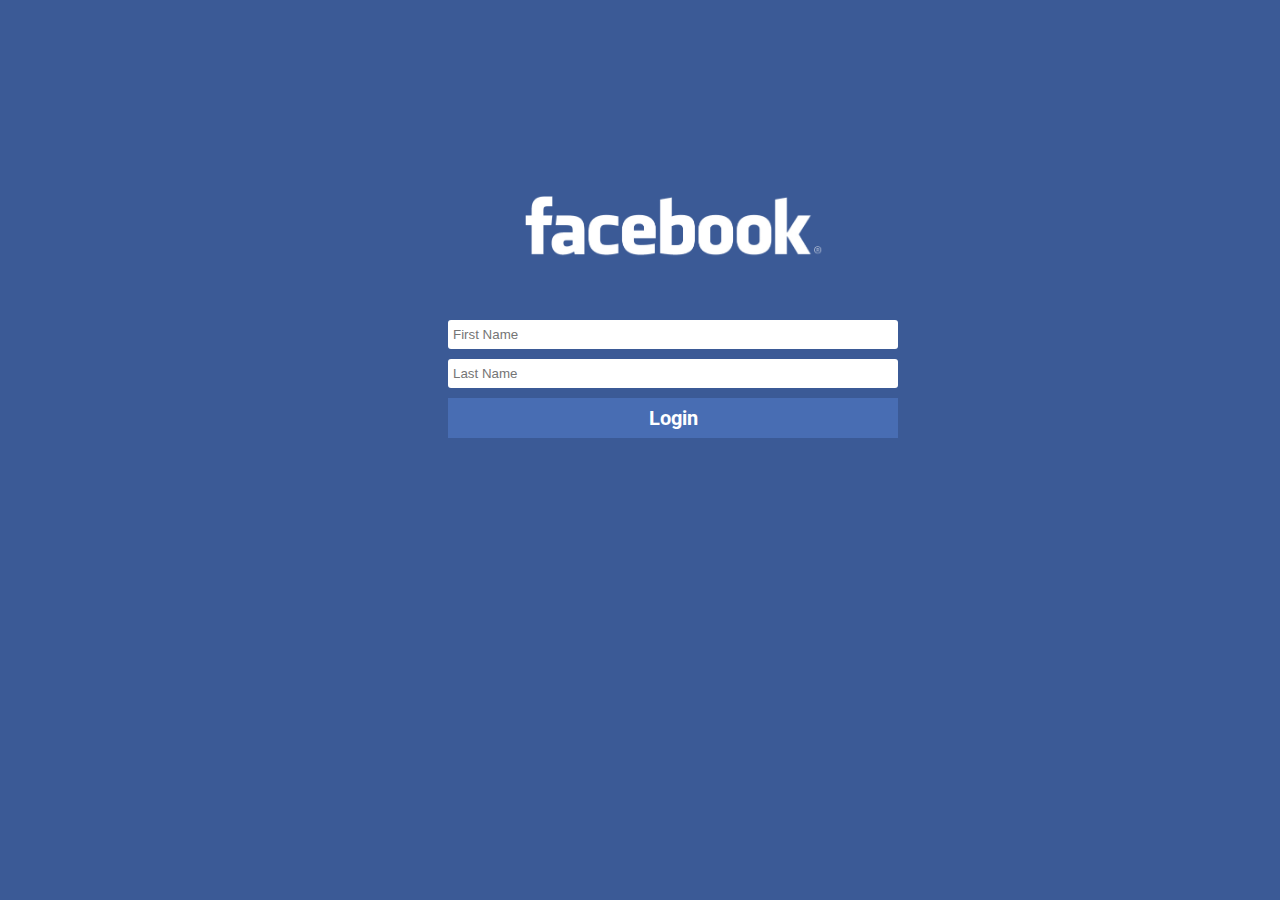
==== index.html @ 275fe772 "Small fix" ====
<!DOCTYPE html>
<html lang="en">
<head>
    <meta charset="UTF-8">
    <meta name="viewport" content="width=device-width, initial-scale=1.0">
    <meta http-equiv="X-UA-Compatible" content="ie=edge">
    <title>Facebook</title>
    <link rel="icon" type="image/png" href="pic/facebook.png"/>
    <link rel="stylesheet" type="text/css" href="css/newStyle.css">
    <link rel="stylesheet" href="https://use.fontawesome.com/releases/v5.0.13/css/all.css" integrity="sha384-DNOHZ68U8hZfKXOrtjWvjxusGo9WQnrNx2sqG0tfsghAvtVlRW3tvkXWZh58N9jp" crossorigin="anonymous">
    <link href="https://fonts.googleapis.com/css?family=Roboto" rel="stylesheet">
    <title>Facebook Project</title>
</head>
<body>
    <div class="header">
        <div class="header-wrap">
            <div class="logo-search">
                <i class="fab fa-facebook-square"></i>
                <div class="search-sec">
                    <input class="header-search" type="text" placeholder="Search"> </input>
                    <i class="fas fa-search"></i>
                </div>
            </div>  
            <div class="user-options"> 
                <div class="user social-box">
                    <img class="header-profile"  id="profilePic" src="" alt="Profile">
                    <p id="firstName"></p>
                    <span class="title"> Profile </span>
                </div>
                <span class="line">|</span>
                <p class="home-button">Home</p>
                <span class="line">|</span>
                <div class="user-social">
                    <div class="friends-request social-box">
                        <i class="fas fa-users"></i>
                        <span class="title"> Friend Requests </span>
                    </div>
                    <div class="messages social-box">
                        <i class="fab fa-facebook-messenger"></i>
                        <span class="title"> Messages </span>
                    </div>
                    <div class="notifications social-box">
                        <i class="far fa-dot-circle"></i> 
                        <span class="title"> Notifications </span>
                    </div>
                </div>
                <span class="line">|</span>
                <div class="user-other">    
                    <div class="help-header social-box">
                        <i class="fas fa-question-circle"></i>
                        <span class="title">Help</span>
                    </div>
                    <div class="more-options social-box">
                        <i class="fas fa-sort-down more-button"></i>
                        <span class="title">More..</span>
                        <div class="more-options-box hide">
                            <span class="cool-arrow-post"></span>
                            <div class="more-options-tab">
                                <span class="more-options-settings">Settings</span>
                                <span class="more-options-something">Something</span>
                                <span class="more-options-logout">Log Out</span>
                            </div>
                        </div>
                    </div>
                </div>
            </div>
            <div class="header-media-cont">
                <div class="header-media-button media-window">
                    <i class="fas fa-window-maximize header-media"></i>
                </div>
                <div class="header-media-button media-user">
                    <i class="fas fa-users header-media"></i>
                </div>
                <div class="header-media-button media-messenger">
                    <i class="fab fa-facebook-messenger header-media"></i>
                </div>
                <div class="header-media-button media-bell">
                    <i class="fas fa-bell header-media"></i>
                </div>
                <div class="header-media-button media-search">
                    <i class="fas fa-search header-media"></i>
                </div>
                <div class="header-media-button media-bars">
                    <i class="fas fa-bars header-media"></i>
                </div>
            </div>
        </div>
    </div>
    <div class="screen">
        <div class="wall">
            <div class="sidebar">
                <div class="scrolling no-scroll">
                    <div class="user-sidebar">
                        <img class="sidebar-profile" id="profilePic" src="" alt="Lucas Lyra Profile">
                        <span class="name" id="firstName"></span>
                        <span class="last-name" id="lastName"></span>
                    </div>
                    <div class="social-sidebar">
                        <div class="social-grid newsfeed">
                            <i class="fas fa-newspaper"></i>
                            <span class="social newsfeed-title">News Feed</span>
                            <i class="fas fa-ellipsis-h"></i>
                        </div>
                        <div class="social-grid messanger">
                            <i class="fab fa-facebook-messenger"></i>  
                            <span class="social messager-title">Messanger</span>
                            <i class="fas fa-ellipsis-h"></i>
                        </div>
                        <div class="social-grid marketplace">
                            <i class="fas fa-shopping-bag"></i>
                            <span class="social marketplace-title">Marketplace</span>
                            <i class="fas fa-ellipsis-h"></i>
                        </div>
                    </div>
                    <div class="shortcuts-sidebar">
                        <span class="sidebar-titles">Shortcuts</span>
                        <div class="social-grid group"> 
                            <i class="fas fa-user-secret"></i>
                            <div class="g1 group-name">Group 1</div>
                        </div>
                        <div class="social-grid group"> 
                            <i class="fas fa-user-ninja"></i>
                            <div class="g2 group-name">Group 2</div>
                        </div>
                        <div class="social-grid group"> 
                            <i class="fas fa-user-secret"></i>
                            <div class="g3 group-name">Group 3</div>
                        </div>
                        <div class="social-grid group"> 
                            <i class="fas fa-user-ninja"></i>
                            <div class="g4 group-name">Group 4</div>
                        </div>
                        <div class="shortcut see-more">
                            <i class="fas fa-sort-down"></i>
                            <span class="see-more-text">See More...</span>
                        </div>
                    </div>
                    <div class="explore-sidebar">
                        <span class="sidebar-titles">Explore</span>
                        <div class="sidebar-events social-grid"> 
                            <i class="far fa-calendar-alt"></i>
                            <span class="explore events-text">Events</span>
                        </div>
                        <div class="sidebar-pages social-grid"> 
                            <i class="fas fa-flag"></i>
                            <span class="explore pages-text">Pages</span>
                        </div>
                        <div class="sidebar-groups social-grid"> 
                            <i class="fas fa-user-ninja"></i>
                            <span class="explore groups-text">Groups</span>
                        </div>
                        <div class="sidebar-friends social-grid"> 
                            <i class="fas fa-user-friends"></i>
                            <span class="explore friends-text">Friends</span>
                        </div>
                        <div class="sidebar-onthisday social-grid"> 
                            <i class="fas fa-clock"></i>
                            <span class="explore onthisday-text">On This Day</span>
                        </div>
                        <div class="explore see-more">
                            <i class="fas fa-sort-down"></i>
                            <span class="see-more-text">See More...</span>
                        </div>
                    </div>
                    <div class="create-sidebar">
                        <span class="sidebar-titles">Create</span>
                        <br>
                        <span class="create ad">Ad</span>
                        <span class="create divider">|</span>
                        <span class="create page">Page</span>
                        <span class="create divider">|</span>
                        <span class="create create-group">Group</span>
                        <span class="create divider">|</span>
                        <span class="create event">Event</span>
                    </div>
                </div>
            </div>
            <div class="posts">
                <div class="scrolling">
                    <div class="new-post">
                        <cont class="post-options post-cont">
                            <div class="post-text post-ot">
                                <i class="fas fa-pencil-alt"></i>
                                <span class="post-text-title">Make Post</span>
                                <span class="cool-arrow-post"></span>
                            </div>
                            <span class="divider">|</span>
                            <div class="post-album post-ot">
                                <i class="fas fa-images"></i>
                                <span class="post-album-title">Photo/Video Album</span>
                            </div>
                            <span class="divider">|</span>
                            <div class="post-live post-ot">
                                <i class="fas fa-video"></i>
                                <span class="post-live-title">Live Video</span>
                            </div>
                        </cont>
                        <cont class="post-box post-cont">
                            <img class="post-profile" id="profilePic" src="" alt=" Profile">
                            <textarea class="post-box-input" maxlength="180" type="textarea" placeholder="What's on your mind?"></textarea>
                        </cont>
                        <cont class="post-add post-cont">
                            <div class="post-add-photo post-ot">
                                <i class="fas fa-image"></i>
                                <span class="add-photo-title"> Photo/Video </span>
                            </div>
                            <div class="post-add-feeling post-ot">
                                <i class="far fa-smile"></i>
                                <span class="add-feeling-title">Feeling/Activity</span>
                            </div>
                            <i class="fas fa-ellipsis-h"></i>
                        </cont>
                    </div>
                    <div class="posted">
                    </div>
                </div>
            </div>
            <div class="events">
                <div class="scrolling no-scroll">
                    <div class="stories">
                        <div class="stories-header">
                            <span class="stories-title">Stories</span>
                            <i class="fas fa-ellipsis-h"></i>
                        </div>
                        <div class="stories-story-main stories-hover">
                            <i class="far fa-user-circle"></i>
                            <span class="stories-username">Add to Your Story</span>
                            <span class="stories-additional">Share a photo, video or write something</span>
                        </div>
                        <div class="stories-story-1 stories-hover">
                            <img src="https://randomuser.me/api/portraits/women/8.jpg" alt="User1 Profile" class="post-profile">
                            <span class="stories-username">User 1</span>
                            <span class="stories-additional">10 hours ago</span>
                        </div>
                        <div class="stories-story-2 stories-hover">
                            <img src="https://randomuser.me/api/portraits/men/30.jpg" alt="User1 Profile" class="post-profile">
                            <span class="stories-username">User 2</span>
                            <span class="stories-additional">11 hours ago</span>
                        </div>
                        <div class="see-more">
                            <i class="fas fa-sort-down"></i>
                            <span class="see-more-text">See More<span>
                            </div>
                        </div>
                    </div>
            </div>
        </div>     
    </div>

        <script src="javascript/newPost.js"></script>
        <script src="javascript/randomPosts.js"></script>
        
    </body>
    </html>
---- css/newStyle.css ----
.header-wrap {
  display: flex;
  background: #3B5998;
  flex-direction: row;
  justify-content: space-around;
  align-items: center;
  width: 1008px;
  margin: 0 auto;
  max-height: 42px;
}

.header {
  display: flex;
  background: #3B5998;
  height: 42px;
  justify-content: center;
  align-items: center;
  position: fixed;
  z-index: 3;
  width: 100%;
}

.header p {
  color: white;
  font-size: 10px;
}

.search-sec {
  display: flex;
  position: relative;
  width: 100%;
  max-width: 448px;
  min-width: 200px;
  align-items: center;
  justify-content: flex-start;
  height: 20px;
}

.header-search {
  width: calc(100% - 20px);
  height: 25px;
  border-radius: 2px 0 0 2px;
  border: 0px solid #000000;
  padding: 0;
  padding-left: 3px;
}

.fa-search::before {
  display: flex;
  align-items: center;
  justify-content: center;
}

.fa-search {
  background-color: #F8FAFC;
  color: #606F7B;
  width: 35px;
  padding: 4.5px;
  border-radius: 0 2px 2px 0;
  border: 0px solid #000000;
  border-left: 1px solid #F1F5F8;
}

.fa-search:hover {
  background-color: #DAE1E7;
  cursor: pointer;
}

.fa-search::before {
  line-height: normal;
}

.fa-facebook-square {
  display: block;
  color: white;
  margin-left: 2%;
  margin: auto 10px auto 0;
  font-size: 30px;
}

.fa-facebook-square:hover {
  color: #DAE1E7;
  cursor: pointer;
}

.logo-search {
  display: flex;
  justify-content: flex-start;
  width: calc(100% - 310px);
  height: 42px;
  align-items: center;
}

.home-button {
  padding: 8px 10px 8px 10px;
  margin: 0;
  border: 0 solid black;
  border-radius: 7px;
}

.home-button:hover,
.user:hover {
  background-color: #344e86;
  cursor: pointer;
}

.user-social, .user-other {
  display: flex;
  justify-content: center;
  align-items: center;
}

.user-social {
  justify-content: center;
  width: 85px;
  margin: 0px 10px 0px 10px;
}

.user-other {
  width: 53px;
  margin: 0px 10px 0px 10px;
}

.user-options {
  display: flex;
  justify-content: flex-start;
  width: 315px;
  height: 42px;
  align-items: center;
}

.user-options .far,
.user-options .fas,
.user-options .fab {
  color: #293e6a;
  font-size: 20px;
  margin: 0px 5px 0px 5px;
}

.user-options .far:hover,
.user-options .fas:hover,
.user-options .fab:hover {
  color: #1d2c4c;
  cursor: pointer;
}

.user {
  display: flex;
  justify-content: space-between;
  align-items: center;
  width: 60px;
  margin: 0px 0px 0px 5px;
  padding: 3px 10px 3px 5px;
  border: 0 solid black;
  border-radius: 7px;
}

.user .header-profile {
  height: 25px;
  border-radius: 15px;
  margin-right: 5px;
}

.user p {
  margin: 0px;
}

.line {
  display: inline-block;
  color: #355088;
  font-size: 1.2rem;
}

.title {
  font-size: 0px;
}

.social-box {
  display: flex;
  justify-content: center;
  align-items: center;
  position: relative;
}

.social-box:hover .title {
  font-size: 12px;
  display: block;
  z-index: 100;
  position: absolute;
  top: 41px;
  background-color: #616060;
  border-radius: 4px;
  border: 0px solid black;
  padding: 2px;
  color: white;
}

.header-media-cont,
.header-media {
  display: none;
}

.more-options-box {
  position: absolute;
  top: 2px;
  right: 54.5px;
}

.more-options-box .cool-arrow-post {
  top: 20px;
  left: 35px;
  border-bottom: 8px solid #dddddd;
  border-left: 8px solid transparent;
  border-right: 8px solid transparent;
  z-index: 110;
}

.more-options-box .cool-arrow-post::after {
  border-bottom: 8px solid #eeeeee;
  border-left: 8px solid transparent;
  border-right: 8px solid transparent;
  left: -8px;
  top: 2px;
  content: " ";
  position: absolute;
}

.more-options-tab {
  display: flex;
  flex-direction: column;
  position: absolute;
  background-color: #eeeeee;
  top: 27px;
  z-index: 101;
  border: 1px solid #dddddd;
  border-radius: 10px;
  box-sizing: border-box;
  align-items: center;
  justify-content: center;
  overflow: hidden;
}

.more-options-tab span[class^="more-options"] {
  padding: 5px;
  font-weight: bold;
  width: 100%;
  text-align: center;
  cursor: pointer;
}

.more-options-tab span[class^="more-options"]:hover {
  background-color: #cccccc;
}

html {
  background: #E9EAED;
  width: 100%;
  height: 100%;
  font-family: 'Roboto', sans-serif;
}

textarea, input, *:focus {
  outline: none !important;
}

body {
  margin: 0;
  width: 100%;
  height: 100%;
}

.screen {
  display: flex;
  position: relative;
  align-content: center;
  justify-content: center;
  top: 42px;
  width: 100%;
  margin: 0;
  font-size: 13px;
  overflow: hidden;
}

.wall {
  display: grid;
  grid-template-columns: auto;
  grid-template-rows: auto;
  grid-template-areas: "sidebar posts events";
  justify-content: center;
  grid-column-gap: 10px;
}

.sidebar {
  grid-area: sidebar;
  width: 180px;
}

.sidebar .no-scroll {
  position: fixed;
  width: 180px;
}

.sidebar .scroll {
  position: relative;
  width: 180px;
}

.posts {
  grid-area: posts;
  width: 500px;
  font-size: 13px;
  margin-top: 16px;
}

.posts .no-scroll {
  position: fixed;
  width: 500px;
}

.posts .scroll {
  position: relative;
  width: 500px;
}

.posts .post-profile {
  height: 45px;
  margin: 10px;
  border: 1px solid #c9c6c6;
  border-radius: 25px;
  box-sizing: border-box;
}

.posts .posted {
  margin-bottom: 8px;
}

.events {
  grid-area: events;
  width: 308px;
  margin-top: 16px;
}

.events .no-scroll {
  width: 308px;
  position: fixed;
}

.events .scroll {
  width: 308px;
  position: relative;
}

.user-sidebar {
  margin-top: 13px;
  margin-bottom: 14px;
  padding: 4px 4px 4px 5px;
}

.social-sidebar .fa-ellipsis-h {
  margin-left: auto;
  margin-right: 5px;
  font-size: 12px;
}

.sidebar-titles {
  font-weight: bold;
  color: rgba(94, 93, 93, 0.74902);
  margin-bottom: 5px;
}

.shortcuts-sidebar,
.explore-sidebar {
  margin-top: 20px;
  display: flex;
  width: 180px;
  flex-direction: column;
}

.create-sidebar {
  margin-top: 20px;
  width: 180px;
  cursor: default;
}

.create {
  color: #344e86;
  cursor: pointer;
}

.create:hover {
  text-decoration: underline;
}

.divider {
  color: rgba(94, 93, 93, 0.74902);
  font-size: 10px;
  cursor: default;
}

.group .fas {
  color: #794ACF;
}

.group-name,
.see-more-text {
  font-size: 13px;
}

.see-more-text {
  color: #344e86;
}

.user-sidebar,
.newsfeed,
.messanger,
.marketplace {
  display: flex;
  justify-content: flex-start;
  align-items: center;
}

.user-sidebar .name,
.user-sidebar .last-name {
  font-size: 13px;
  padding: 2px;
}

.sidebar-profile,
.newsfeed .fa-newspaper,
.messanger .fab,
.marketplace .fa-shopping-bag,
.shortcuts-sidebar .fas,
.explore-sidebar .fas,
.explore-sidebar .far {
  font-size: 17px;
  margin-right: 4px;
}

.sidebar-profile {
  height: 22px;
  border-radius: 12px;
}

.social {
  font-size: 13px;
}

.sidebar,
.social-sidebar {
  flex-direction: column;
  justify-content: center;
  align-items: flex-start;
}

.social-grid {
  display: grid;
  grid-template-columns: 25px 131px 20px;
  grid-template-rows: auto;
  grid-template-areas: "icon title dot";
  justify-content: center;
  align-content: center;
  padding: 4px;
  padding-left: 10px;
}

.social-grid:hover {
  background-color: #F6F7F9;
  border: 1px solid rgba(195, 196, 197, 0.619608);
  border-radius: 4px;
  cursor: pointer;
  padding: 3px;
  padding-left: 9px;
}

.social-grid .fa-newspaper,
.social-grid .fa-user-secret,
.social-grid .fa-user-ninja {
  grid-area: icon;
}

.social,
.group .group-name {
  grid-area: title;
}

.social-grid .fa-ellipsis-h {
  grid-area: dot;
  display: none;
  color: rgba(94, 93, 93, 0.74902);
}

.social-grid:hover .fa-ellipsis-h {
  display: inline-block;
}

.newsfeed .fa-newspaper {
  color: #52a5a7;
}

.messanger .fa-facebook-messenger {
  color: #6d84b4;
}

.marketplace .fa-shopping-bag {
  color: darkorange;
}

.sidebar-events .fa-calendar-alt {
  color: hotpink;
}

.sidebar-pages .fa-flag {
  color: orangered;
}

.sidebar-groups .fa-user-ninja {
  color: #794ACF;
}

.sidebar-friends .fa-user-friends {
  color: #3B5998;
}

.new-post {
  display: flex;
  flex-direction: column;
  width: 100%;
  font-size: 13px;
  background-color: #FFFFFF;
  border: 1px solid #dddfe2;
  border-radius: 4px;
  transition: all 0.3s linear;
  position: relative;
  z-index: 2;
}

.new-post:focus-within {
  transform: scale(1.2);
  transition: all 0.5s linear;
  z-index: 3;
}

.new-post .post-cont {
  display: flex;
  flex-direction: row;
  align-items: center;
  justify-content: flex-start;
}

.cool-arrow-post {
  border-bottom: 8px solid #e9ebee;
  border-left: 8px solid transparent;
  border-right: 8px solid transparent;
  left: 10%;
  top: 27px;
  font-size: 0;
  height: 0;
  line-height: 0;
  position: absolute;
  width: 0;
}

.cool-arrow-post::after {
  border-bottom: 8px solid #fff;
  border-left: 8px solid transparent;
  border-right: 8px solid transparent;
  left: -8px;
  top: 2px;
  content: " ";
  position: absolute;
}

.post-ot {
  display: grid;
  grid-template-columns: auto;
  grid-template-rows: auto;
  grid-template-areas: "icon title";
  padding: 8px;
}

.post-ot:hover {
  background-color: #ecedef;
  cursor: pointer;
  border: 0px solid black;
  border-radius: 10px;
}

.post-options {
  display: flex;
  align-content: center;
  justify-content: flex-start;
  background-color: #F6F7F9;
  width: 100%;
  height: 33px;
  border: 0px solid black;
  border-bottom: 1px solid #dddfe2;
  margin-right: 1px;
  border-top-left-radius: 4px;
  border-top-right-radius: 4px;
}

.post-options .fas {
  grid-area: icon;
  width: 20px;
  color: rgba(0, 0, 0, 0.729412);
}

.post-options span[class$="title"] {
  grid-area: title;
  font-weight: bold;
  color: #3B5998;
}

.post-options .divider {
  font-size: 20px;
}

.post-box-input {
  width: 100%;
  height: 31px;
  padding-top: 25px;
  padding-bottom: 15px;
  resize: none;
  font-family: 'Roboto', sans-serif;
  outline: none;
  border: none;
  overflow: hidden;
}

.post-box {
  border-bottom: 1px solid #dddfe2;
  border-radius: 20px;
}

.post-box .far {
  font-size: 40px;
  padding: 10px;
  color: red;
}

div[class^="post-add"] i[class*="fa-"] {
  grid-area: icon;
  font-size: 20px;
}

div[class^="post-add"] span[class$="-title"] {
  grid-area: title;
  padding: 3px;
}

.post-text .fa-pencil-alt,
.post-album .fa-images,
.post-live .fa-video {
  padding-right: 3px;
}

div[class^="post-add"],
.post-add .fa-ellipsis-h {
  background-color: #F6F7F9;
  margin-left: 10px;
  border: 0px solid black;
  border-radius: 20px;
  padding-top: 4px;
  padding-bottom: 4px;
}

.post-add {
  height: 49px;
}

.post-add .fa-ellipsis-h {
  padding: 7px 8px 9px 8px;
  width: 50px;
  height: 12.2px;
  text-align: center;
  font-size: 18px;
  color: rgba(94, 93, 93, 0.74902);
}

.post-add-photo .fa-image {
  color: rgba(111, 172, 18, 0.890196);
}

.post-add-feeling .fa-smile {
  color: rgba(243, 180, 3, 0.670588);
}

.post {
  display: flex;
  flex-direction: column;
  align-content: center;
  justify-content: flex-start;
  width: 100%;
  background: white;
  margin-top: 5px;
  border: 1px solid #dddfe2;
  border-radius: 4px;
  transform-box: fill-box;
}

.post .pic1 {
  height: auto;
  max-height: 300px;
  max-width: 500px;
  margin: 10px 10px 0 10px;
}

.post > .likes {
  display: flex;
  flex-direction: row;
  justify-content: flex-start;
  align-items: center;
  margin-left: 10px;
  margin-top: 8px;
  margin-bottom: 8px;
}

.post > .likes .fa-thumbs-up {
  background-color: #3B5998;
  color: white;
  border: 0px solid black;
  border-radius: 6px;
  padding: 3px;
  font-size: 8px;
}

.post > .likes .likes-amount {
  font-size: 11px;
  color: #3B5998;
  margin-left: 2px;
}

.user-posting {
  display: grid;
  grid-template-columns: 60px auto;
  grid-template-rows: auto;
  grid-template-areas: "profile username options";
  align-items: center;
  margin-bottom: 6px;
  margin-top: 6px;
}

.user-posting .post-profile {
  grid-area: profile;
}

.user-posting .user-posting-name-time {
  grid-area: username;
  display: grid;
  grid-template-columns: 30px 300px;
  grid-template-rows: auto;
  grid-template-areas: "name name" "time privacy";
  align-items: center;
  grid-row-gap: 3px;
}

.user-posting .user-posting-name-time .username-posting {
  grid-area: name;
  color: #3B5998;
  font-weight: bold;
}

.user-posting .user-posting-name-time .time-posting {
  grid-area: time;
  font-size: 10px;
  color: rgba(94, 93, 93, 0.74902);
}

.user-posting .user-posting-name-time .fa-globe {
  grid-area: privacy;
  margin-right: 390px;
  font-size: 8px;
  color: rgba(94, 93, 93, 0.74902);
}

.user-posting .post-user-options {
  grid-area: options;
  display: flex;
  position: relative;
  justify-content: center;
  align-items: center;
  cursor: pointer;
}

.user-posting .post-user-options .post-hover-box {
  display: none;
}

.user-posting .post-user-options .cool-arrow-post {
  display: none;
}

.user-posting .post-user-options .post-hover {
  color: gray;
}

.user-posting .post-user-options:hover .post-hover-box {
  display: inline-block;
  position: absolute;
  left: -10%;
  top: 133%;
  padding: 5px 0px;
  border: 1px solid #dddddd;
  border-radius: 10px;
  z-index: 1;
  display: flex;
  flex-direction: column;
  align-items: flex-start;
  justify-content: space-around;
  background-color: #eeeeee;
  width: 100px;
  overflow: hidden;
}

.user-posting .post-user-options:hover .cool-arrow-post {
  border-bottom: 8px solid #dddddd;
  border-left: 8px solid transparent;
  border-right: 8px solid transparent;
  left: 22.5px;
  top: 9px;
  font-size: 0;
  height: 0;
  line-height: 0;
  position: absolute;
  width: 0;
  display: block;
  z-index: 2;
}

.user-posting .post-user-options .cool-arrow-post::after {
  border-bottom: 8px solid #eeeeee;
  border-left: 8px solid transparent;
  border-right: 8px solid transparent;
  left: -8px;
  top: 2px;
  content: " ";
  position: absolute;
}

.user-posting .post-user-options .post-hover-options {
  width: 100%;
  margin-top: 5px;
  margin-bottom: 5px;
  padding: 4px 5px;
  font-weight: bold;
}

.user-posting .post-user-options .post-hover-options:hover {
  background-color: #cccccc;
  cursor: pointer;
}

.post-content {
  margin-left: 10px;
  margin-top: 5px;
}

.edit-active {
  grid-area: content;
  width: calc(100% - 14px);
  min-height: 10px;
  padding: 2px;
  margin: 2px 2px;
  resize: vertical;
  font-family: 'Roboto', sans-serif;
  font-size: 13px;
  overflow: hidden;
  box-sizing: border-box;
  border: 3px solid rgba(94, 93, 93, 0.74902);
}

.post-action {
  display: flex;
  flex-direction: row;
  justify-content: space-around;
  align-items: center;
  color: rgba(94, 93, 93, 0.74902);
  border-bottom: 1px solid #dddfe2;
  font-weight: bold;
}

.post-action div[class^="post-"] {
  padding: 7px;
  margin: 2px 0;
  width: 100%;
  display: flex;
  align-items: center;
  justify-content: center;
}

.post-action div[class^="post-"] i {
  margin-right: 5px;
}

.post-action div[class^="post-"]:hover {
  background-color: #f2f3f5;
  cursor: pointer;
}

.post-action .clicked {
  background-color: #f2f3f5;
}

.stories {
  display: flex;
  flex-direction: column;
  background-color: white;
  border: 1px solid #dddfe2;
  border-radius: 4px;
}

.stories .see-more {
  margin: 0px 8px 8px;
}

.stories-header {
  display: flex;
  flex-direction: row;
  justify-content: space-between;
  align-items: center;
  margin-bottom: 8px;
}

.stories-title,
.stories-header .fa-ellipsis-h {
  padding: 8px;
  color: rgba(94, 93, 93, 0.74902);
  font-weight: bold;
}

div[class^="stories-story"] {
  margin: 0px 0 2px 0;
  padding: 4px;
  display: grid;
  grid-template-columns: 55px auto;
  grid-template-rows: auto;
  grid-template-areas: "picture username" "picture add";
}

.stories-story-main .fa-plus-circle::before {
  background-color: #afbdd4;
  border-radius: 100px;
}

.stories-story-1 .fa-user-circle {
  color: #246188;
}

.stories-story-2 .fa-user-circle {
  color: purple;
}

div[class^="stories-story"] i[class*="fa-"] {
  grid-area: picture;
  font-size: 45px;
}

div[class^="stories-story"] .post-profile {
  grid-area: picture;
  height: 45px;
  border: 1px solid #c9c6c6;
  border-radius: 25px;
  box-sizing: border-box;
}

div[class^="stories-story"] .stories-username {
  grid-area: username;
  color: #344e86;
  font-weight: bold;
}

div[class^="stories-story"] .stories-additional {
  grid-area: add;
  color: rgba(94, 93, 93, 0.74902);
  font-weight: bold;
  font-size: 11px;
}

div[class^="stories-story"]:hover {
  background-color: #f2f3f5;
  cursor: pointer;
  border: 0px solid black;
}

.see-more {
  cursor: pointer;
}

.see-more .fas {
  color: rgba(94, 93, 93, 0.74902);
}

.see-more:hover .see-more-text {
  text-decoration: underline;
}

.post-commenting {
  display: flex;
  flex-direction: column;
  position: relative;
  background-color: white;
  border: 1px solid #dddfe2;
  border-left: 0px;
  border-right: 0px;
  width: 500px;
  overflow: hidden;
}

.post-commenting .commenting-textarea {
  width: 100%;
  height: 80px;
  min-height: 80px;
  padding: 0;
  margin-top: 10px;
  resize: vertical;
  font-family: 'Roboto', sans-serif;
  outline: none;
  border: 2px solid #dddfe2;
  box-sizing: border-box;
  overflow: hidden;
}

.post-commenting .comment-button {
  color: rgba(94, 93, 93, 0.74902);
  background-color: #eeeeee;
  border: 1px solid #dddfe2;
  padding: 5px;
  margin: 5px;
  width: 84px;
  align-self: flex-end;
}

.post-commenting .comment-button:hover {
  background-color: #dddddd;
  cursor: pointer;
}

.user-comment {
  display: grid;
  grid-template-columns: 65px auto;
  grid-template-rows: auto;
  grid-template-areas: "picture username username username options" "picture content content content content" "picture actions actions actions time" "likes likes likes likes likes";
  align-content: center;
  border-top: 1px solid #dddfe2;
  border-radius: 10px;
  margin-top: 10px;
}

.user-comment .post-profile {
  grid-area: picture;
  align-self: center;
}

.user-comment .comment-content {
  grid-area: content;
  margin: 5px;
  margin-left: 2px;
  margin-top: 0;
  word-break: break-all;
  overflow: hidden;
}

.user-comment .username-commenting {
  grid-area: username;
  color: #3B5998;
  font-weight: bold;
  margin: 5px;
  margin-bottom: 0px;
  margin-left: 2px;
  overflow-wrap: normal;
}

.user-comment .reply-text {
  grid-area: content;
}

.user-comment > .likes {
  grid-area: likes;
  display: flex;
  flex-direction: row;
  justify-content: flex-start;
  align-items: center;
  margin-left: 11px;
  margin-top: 3px;
  margin-bottom: 8px;
}

.user-comment > .likes .fa-thumbs-up {
  background-color: #3B5998;
  color: white;
  border: 0px solid black;
  border-radius: 6px;
  padding: 3px;
  font-size: 8px;
}

.user-comment > .likes .likes-amount {
  font-size: 11px;
  color: #3B5998;
  margin-left: 2px;
}

.user-comment > .post-user-options {
  grid-area: options;
  display: flex;
  position: relative;
  justify-content: flex-end;
  align-items: center;
  cursor: pointer;
  margin-right: 25px;
  margin-top: 5px;
}

.user-comment > .post-user-options .post-hover-box {
  display: none;
}

.user-comment > .post-user-options .cool-arrow-post {
  display: none;
}

.user-comment > .post-user-options .post-hover {
  color: gray;
}

.user-comment > .post-user-options:hover .post-hover-box {
  left: -107%;
  top: -27%;
}

.user-comment > .post-user-options:hover .cool-arrow-post {
  border-left: 6px solid #dddddd;
  border-top: 6px solid transparent;
  border-bottom: 6px solid transparent;
  left: 73px;
  top: 3px;
  font-size: 0;
  height: 0;
  line-height: 0;
  position: absolute;
  width: 0;
  display: block;
  z-index: 2;
}

.user-comment > .post-user-options .cool-arrow-post::after {
  border-left: 6px solid #eeeeee;
  border-top: 6px solid transparent;
  border-bottom: 6px solid transparent;
  left: -8px;
  top: -6px;
  content: " ";
  position: absolute;
}

.user-comment > .post-user-options .post-hover-options {
  width: 100%;
  margin: 1px 0px;
  padding: 1px 5px;
  border-radius: 2px;
  font-weight: bold;
  text-align: center;
}

.user-comment > .post-user-options .post-hover-options:hover {
  background-color: #cccccc;
  cursor: pointer;
}

.reply-input-box {
  display: flex;
  align-items: center;
}

.reply-input-box .user-reply-name {
  color: #3B5998;
  font-weight: bold;
  margin-right: 10px;
  width: 90px;
}

.reply-input-box .reply-input {
  font-family: 'Roboto', sans-serif;
  margin: 10px 5px 0px 0px;
  padding: 4px;
  width: 100%;
  min-height: 50px;
  resize: vertical;
  height: 50px;
  border: 2px solid #dddfe2;
  box-sizing: border-box;
}

.reply {
  display: grid;
  margin-top: 2px;
  grid-template-columns: 65px auto auto auto 50px;
  grid-template-rows: auto;
  grid-template-areas: "picture username username username options"  "picture content content content content"  "picture actions actions actions time"  "likes likes likes likes likes";
  border-left: 0.5px solid rgba(94, 93, 93, 0.74902);
}

.reply .post-profile {
  grid-area: picture;
}

.reply .user-reply-name {
  grid-area: username;
  color: #3B5998;
  font-weight: bold;
  margin: 5px;
  margin-bottom: 0px;
  margin-left: 2px;
  overflow-wrap: normal;
}

.reply .reply-content {
  grid-area: content;
  margin: 5px;
  margin-left: 2px;
  margin-top: 0;
  word-break: break-all;
}

.reply .likes {
  grid-area: likes;
  display: flex;
  flex-direction: row;
  justify-content: flex-start;
  align-items: center;
  margin-left: 11px;
  margin-top: 3px;
  margin-bottom: 8px;
}

.reply .likes .fa-thumbs-up {
  background-color: #3B5998;
  color: white;
  border: 0px solid black;
  border-radius: 6px;
  padding: 3px;
  font-size: 7px;
}

.reply .likes .likes-amount {
  font-size: 11px;
  color: #3B5998;
  margin-left: 2px;
}

.reply > .post-user-options {
  grid-area: options;
  display: flex;
  position: relative;
  justify-content: flex-end;
  align-items: center;
  cursor: pointer;
  margin-right: 25px;
  margin-top: 5px;
}

.reply > .post-user-options .post-hover-box {
  display: none;
}

.reply > .post-user-options .cool-arrow-post {
  display: none;
}

.reply > .post-user-options .post-hover {
  color: gray;
}

.reply > .post-user-options:hover .post-hover-box {
  right: 73%;
  top: -27%;
}

.reply > .post-user-options:hover .cool-arrow-post {
  border-left: 6px solid #dddddd;
  border-top: 6px solid transparent;
  border-bottom: 6px solid transparent;
  left: 6px;
  top: 3px;
  font-size: 0;
  height: 0;
  line-height: 0;
  position: absolute;
  width: 0;
  display: block;
  z-index: 2;
}

.reply > .post-user-options .cool-arrow-post::after {
  border-left: 6px solid #eeeeee;
  border-top: 6px solid transparent;
  border-bottom: 6px solid transparent;
  left: -8px;
  top: -6px;
  content: " ";
  position: absolute;
}

.reply > .post-user-options .post-hover-options {
  width: 100%;
  margin: 1px 0px;
  padding: 1px 5px;
  border-radius: 2px;
  font-weight: bold;
  text-align: center;
}

.reply > .post-user-options .post-hover-options:hover {
  background-color: #cccccc;
  cursor: pointer;
}

.comments-actions {
  grid-area: actions;
  display: flex;
  flex-direction: row;
  justify-content: flex-start;
  font-size: 11px;
  color: #3B5998;
}

.comments-actions .comment-like,
.comments-actions .comment-reply,
.comments-actions .comment-time {
  padding: 2px;
  padding-top: 0px;
  margin: 2px 0;
  margin-top: 0px;
  display: flex;
  align-items: center;
  justify-content: center;
}

.comments-actions .comment-like:hover,
.comments-actions .comment-reply:hover {
  cursor: pointer;
}

.comments-actions .comment-time {
  grid-area: time;
  color: rgba(94, 93, 93, 0.74902);
}

.user-comment > .post-user-options:hover .post-hover-box, .reply > .post-user-options:hover .post-hover-box {
  position: absolute;
  padding: 0px 5px;
  border: 1px solid #dddddd;
  border-radius: 10px;
  z-index: 1;
  display: flex;
  flex-direction: row;
  align-items: center;
  justify-content: space-around;
  background-color: #eeeeee;
  width: 160px;
  height: 25px;
  overflow: hidden;
}

.hide {
  display: none !important;
}

@media screen and (max-width: 411px) {
  html {
    background-color: #E9EAED;
    width: 100%;
    height: 100%;
    font-family: 'Roboto', sans-serif;
  }
  .screen {
    display: none;
  }
  .header-wrap {
    display: flex;
    flex-direction: row;
  }
  .header-wrap .search-sec {
    max-width: none;
    min-width: 0px;
  }
  .header-wrap .user-options,
  .header-wrap .social-box:hover .title,
  .header-wrap .logo-search {
    display: none;
  }
  .header-wrap .fa-facebook-square::before {
    display: none;
  }
  .header-media-cont {
    display: flex;
    flex-direction: row;
    justify-content: space-around;
    align-items: center;
    width: 100%;
    height: 42px;
  }
  .header-media-cont .header-media-button {
    display: flex;
    align-content: center;
    justify-content: center;
    width: 100%;
    height: 42px;
  }
  .header-media-cont .header-media {
    font-size: 20px;
    color: #293e6a;
    background-color: transparent;
    border: none;
    margin: 0;
    padding: 0;
    line-height: 2;
    width: auto;
  }
  .header-media-cont .header-media::before {
    display: inline-block;
  }
  .header-media-cont .header-media-button:hover {
    background-color: #283c66;
  }
  .header-media-cont .header-media-button:hover .header-media {
    color: white;
  }
}
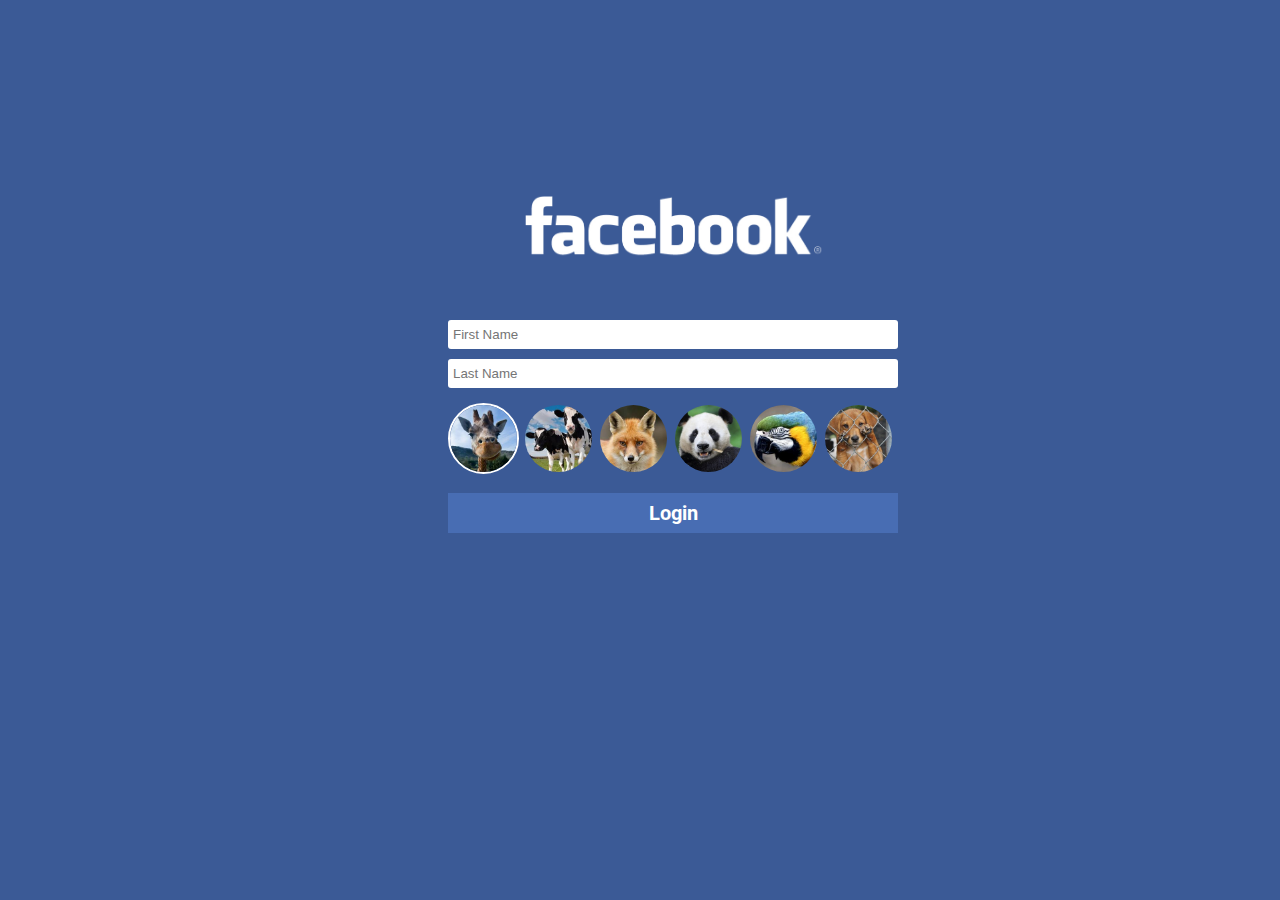
==== commit d7634d15: "Organizing" ====
--- a/index.html
+++ b/index.html
@@ -9,6 +9,7 @@
     <link rel="stylesheet" type="text/css" href="css/newStyle.css">
     <link rel="stylesheet" href="https://use.fontawesome.com/releases/v5.0.13/css/all.css" integrity="sha384-DNOHZ68U8hZfKXOrtjWvjxusGo9WQnrNx2sqG0tfsghAvtVlRW3tvkXWZh58N9jp" crossorigin="anonymous">
     <link href="https://fonts.googleapis.com/css?family=Roboto" rel="stylesheet">
+    <script src="javascript/checkLogin.js"></script>
     <title>Facebook Project</title>
 </head>
 <body>
@@ -246,7 +247,7 @@
             </div>
         </div>     
     </div>
-
+        <script src="javascript/updatePage.js"></script>
         <script src="javascript/newPost.js"></script>
         <script src="javascript/randomPosts.js"></script>
         
--- a/css/newStyle.css
+++ b/css/newStyle.css
@@ -207,18 +207,18 @@
 }
 
 .more-options-box .cool-arrow-post {
-  top: 20px;
+  top: 19.5px;
   left: 35px;
-  border-bottom: 8px solid #dddddd;
+  border-bottom: 8px solid white;
   border-left: 8px solid transparent;
   border-right: 8px solid transparent;
   z-index: 110;
 }
 
 .more-options-box .cool-arrow-post::after {
-  border-bottom: 8px solid #eeeeee;
-  border-left: 8px solid transparent;
-  border-right: 8px solid transparent;
+  border-bottom: 0px solid white;
+  border-left: 0px solid transparent;
+  border-right: 0px solid transparent;
   left: -8px;
   top: 2px;
   content: " ";
@@ -229,19 +229,31 @@
   display: flex;
   flex-direction: column;
   position: absolute;
-  background-color: #eeeeee;
+  background-color: white;
   top: 27px;
+  right: -64px;
   z-index: 101;
   border: 1px solid #dddddd;
-  border-radius: 10px;
+  border-radius: 2px;
   box-sizing: border-box;
   align-items: center;
-  justify-content: center;
+  justify-content: flex-start;
   overflow: hidden;
+  box-shadow: 3px 4px 11px 0px #888888;
+  width: 140px;
+}
+
+.more-options-tab :first-child {
+  margin-top: 5px;
+}
+
+.more-options-tab :last-child {
+  margin-bottom: 5px;
 }
 
 .more-options-tab span[class^="more-options"] {
   padding: 5px;
+  font-size: 12px;
   font-weight: bold;
   width: 100%;
   text-align: center;
@@ -249,7 +261,8 @@
 }
 
 .more-options-tab span[class^="more-options"]:hover {
-  background-color: #cccccc;
+  background-color: #3B5998;
+  color: white;
 }
 
 html {
@@ -798,17 +811,18 @@
 .user-posting .post-user-options:hover .post-hover-box {
   display: inline-block;
   position: absolute;
-  left: -10%;
+  left: 15%;
   top: 133%;
   padding: 5px 0px;
   border: 1px solid #dddddd;
-  border-radius: 10px;
+  border-radius: 2px;
   z-index: 1;
   display: flex;
   flex-direction: column;
-  align-items: flex-start;
+  align-items: center;
   justify-content: space-around;
-  background-color: #eeeeee;
+  background-color: white;
+  box-shadow: 3px 4px 11px 0px #888888;
   width: 100px;
   overflow: hidden;
 }
@@ -829,7 +843,7 @@
 }
 
 .user-posting .post-user-options .cool-arrow-post::after {
-  border-bottom: 8px solid #eeeeee;
+  border-bottom: 8px solid white;
   border-left: 8px solid transparent;
   border-right: 8px solid transparent;
   left: -8px;
@@ -840,14 +854,14 @@
 
 .user-posting .post-user-options .post-hover-options {
   width: 100%;
-  margin-top: 5px;
-  margin-bottom: 5px;
+  text-align: center;
   padding: 4px 5px;
   font-weight: bold;
 }
 
 .user-posting .post-user-options .post-hover-options:hover {
-  background-color: #cccccc;
+  background-color: #3B5998;
+  color: white;
   cursor: pointer;
 }
 
@@ -1149,7 +1163,7 @@
 }
 
 .user-comment > .post-user-options .cool-arrow-post::after {
-  border-left: 6px solid #eeeeee;
+  border-left: 6px solid white;
   border-top: 6px solid transparent;
   border-bottom: 6px solid transparent;
   left: -8px;
@@ -1160,15 +1174,17 @@
 
 .user-comment > .post-user-options .post-hover-options {
   width: 100%;
-  margin: 1px 0px;
+  height: 100%;
   padding: 1px 5px;
   border-radius: 2px;
   font-weight: bold;
   text-align: center;
+  line-height: 2;
 }
 
 .user-comment > .post-user-options .post-hover-options:hover {
-  background-color: #cccccc;
+  background-color: #3B5998;
+  color: white;
   cursor: pointer;
 }
 
@@ -1300,7 +1316,7 @@
 }
 
 .reply > .post-user-options .cool-arrow-post::after {
-  border-left: 6px solid #eeeeee;
+  border-left: 6px solid white;
   border-top: 6px solid transparent;
   border-bottom: 6px solid transparent;
   left: -8px;
@@ -1311,15 +1327,17 @@
 
 .reply > .post-user-options .post-hover-options {
   width: 100%;
-  margin: 1px 0px;
+  height: 100%;
   padding: 1px 5px;
   border-radius: 2px;
   font-weight: bold;
   text-align: center;
+  line-height: 2;
 }
 
 .reply > .post-user-options .post-hover-options:hover {
-  background-color: #cccccc;
+  background-color: #3B5998;
+  color: white;
   cursor: pointer;
 }
 
@@ -1358,16 +1376,17 @@
   position: absolute;
   padding: 0px 5px;
   border: 1px solid #dddddd;
-  border-radius: 10px;
+  border-radius: 2px;
   z-index: 1;
   display: flex;
   flex-direction: row;
   align-items: center;
   justify-content: space-around;
-  background-color: #eeeeee;
+  background-color: white;
   width: 160px;
   height: 25px;
   overflow: hidden;
+  box-shadow: 3px 4px 11px 0px #888888;
 }
 
 .hide {
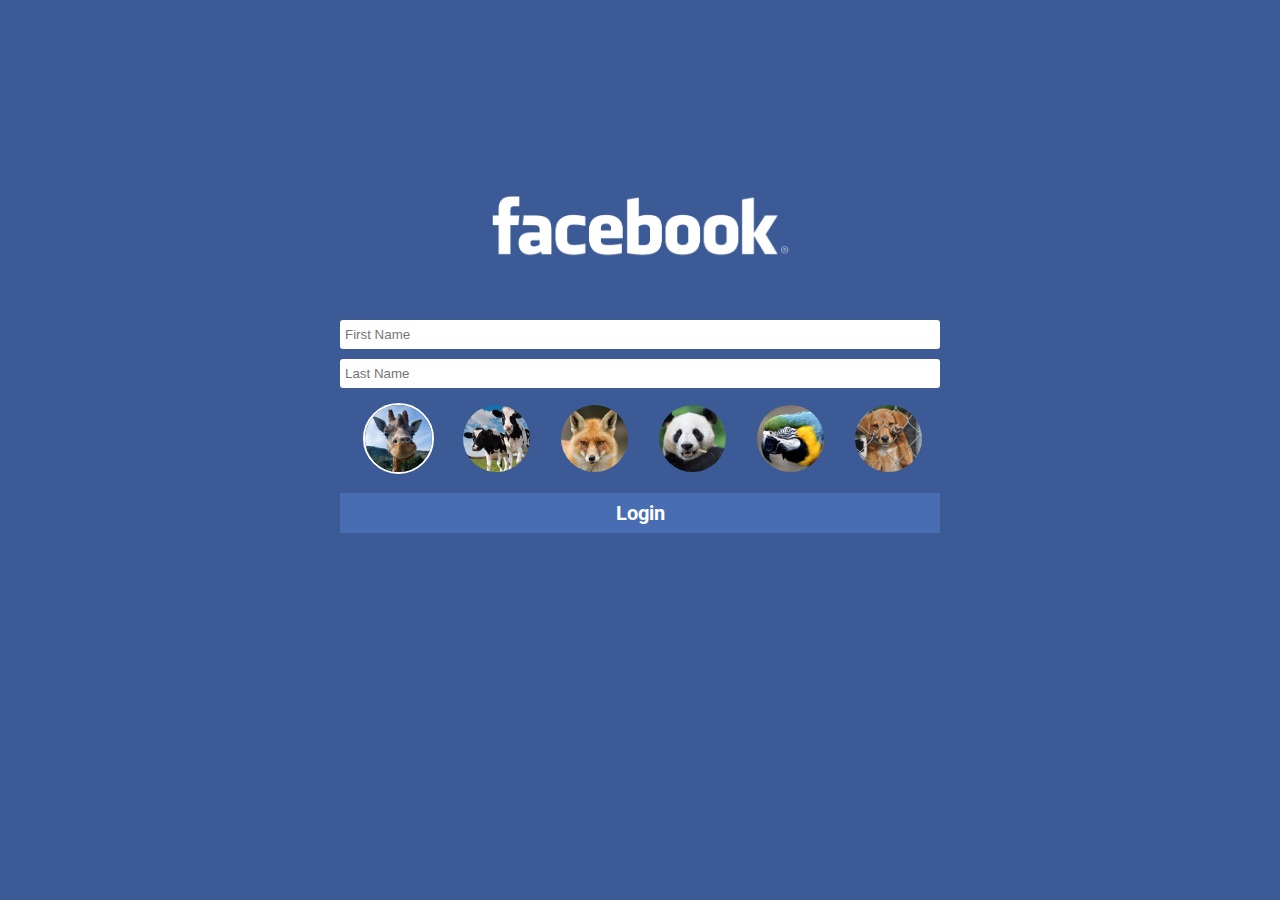
==== commit 1b8bfd56: "Organizing scss folders" ====
--- a/index.html
+++ b/index.html
@@ -6,10 +6,10 @@
     <meta http-equiv="X-UA-Compatible" content="ie=edge">
     <title>Facebook</title>
     <link rel="icon" type="image/png" href="pic/facebook.png"/>
-    <link rel="stylesheet" type="text/css" href="css/newStyle.css">
+    <link rel="stylesheet" type="text/css" href="css/mainFile.css">
     <link rel="stylesheet" href="https://use.fontawesome.com/releases/v5.0.13/css/all.css" integrity="sha384-DNOHZ68U8hZfKXOrtjWvjxusGo9WQnrNx2sqG0tfsghAvtVlRW3tvkXWZh58N9jp" crossorigin="anonymous">
     <link href="https://fonts.googleapis.com/css?family=Roboto" rel="stylesheet">
-    <script src="javascript/checkLogin.js"></script>
+    <script src="javascript/login/checkLogin.js"></script>
     <title>Facebook Project</title>
 </head>
 <body>
@@ -242,14 +242,20 @@
                             <i class="fas fa-sort-down"></i>
                             <span class="see-more-text">See More<span>
                             </div>
-                        </div>
-                    </div>
+                    </div>
+                    <div class="events-ad">
+
+
+                    </div>
+                </div>
             </div>
         </div>     
     </div>
-        <script src="javascript/updatePage.js"></script>
-        <script src="javascript/newPost.js"></script>
-        <script src="javascript/randomPosts.js"></script>
+        <script src="javascript/updatePage.js" type="text/javascript"></script>
+        <script src="javascript/user/user.js" type="text/javascript"></script>
+        <script src="javascript/newPost.js" type="text/javascript"></script>
+        <script src="javascript/randomPosts.js" type="text/javascript"></script>
+        <script src="javascript/header/header.js" type="text/javascript"></script>
         
     </body>
     </html>--- a/css/mainFile.css
+++ b/css/mainFile.css
@@ -0,0 +1,1926 @@
+/* Scss */
+/* Colors */
+/* Components */
+/* line 2, C:/Users/ASUS ROG/FED/Facebook project/scss/components/_header.scss */
+.header-wrap {
+  display: flex;
+  background: #3B5998;
+  flex-direction: row;
+  justify-content: space-around;
+  align-items: center;
+  width: 1008px;
+  margin: 0 auto;
+  max-height: 42px;
+}
+
+/* line 13, C:/Users/ASUS ROG/FED/Facebook project/scss/components/_header.scss */
+.header {
+  display: flex;
+  background: #3B5998;
+  height: 42px;
+  justify-content: center;
+  align-items: center;
+  position: fixed;
+  z-index: 3;
+  width: 100%;
+}
+
+/* line 23, C:/Users/ASUS ROG/FED/Facebook project/scss/components/_header.scss */
+.header p {
+  color: white;
+  font-size: 10px;
+}
+
+/* line 28, C:/Users/ASUS ROG/FED/Facebook project/scss/components/_header.scss */
+.search-sec {
+  display: flex;
+  position: relative;
+  width: 100%;
+  max-width: 448px;
+  min-width: 200px;
+  align-items: center;
+  justify-content: flex-start;
+  height: 20px;
+}
+
+/* line 39, C:/Users/ASUS ROG/FED/Facebook project/scss/components/_header.scss */
+.header-search {
+  width: calc(100% - 20px);
+  height: 25px;
+  border-radius: 2px 0 0 2px;
+  border: 0px solid #000000;
+  padding: 0;
+  padding-left: 3px;
+}
+
+/* line 47, C:/Users/ASUS ROG/FED/Facebook project/scss/components/_header.scss */
+.fa-search::before {
+  display: flex;
+  align-items: center;
+  justify-content: center;
+}
+
+/* line 52, C:/Users/ASUS ROG/FED/Facebook project/scss/components/_header.scss */
+.fa-search {
+  background-color: #F8FAFC;
+  color: #606F7B;
+  width: 35px;
+  padding: 4.5px;
+  border-radius: 0 2px 2px 0;
+  border: 0px solid #000000;
+  border-left: 1px solid #F1F5F8;
+}
+
+/* line 62, C:/Users/ASUS ROG/FED/Facebook project/scss/components/_header.scss */
+.fa-search:hover {
+  background-color: #DAE1E7;
+  cursor: pointer;
+}
+
+/* line 66, C:/Users/ASUS ROG/FED/Facebook project/scss/components/_header.scss */
+.fa-search::before {
+  line-height: normal;
+}
+
+/* line 70, C:/Users/ASUS ROG/FED/Facebook project/scss/components/_header.scss */
+.fa-facebook-square {
+  display: block;
+  color: white;
+  margin-left: 2%;
+  margin: auto 10px auto 0;
+  font-size: 30px;
+}
+
+/* line 77, C:/Users/ASUS ROG/FED/Facebook project/scss/components/_header.scss */
+.fa-facebook-square:hover {
+  color: #DAE1E7;
+  cursor: pointer;
+}
+
+/* line 81, C:/Users/ASUS ROG/FED/Facebook project/scss/components/_header.scss */
+.logo-search {
+  display: flex;
+  justify-content: flex-start;
+  width: calc(100% - 310px);
+  height: 42px;
+  align-items: center;
+}
+
+/* line 89, C:/Users/ASUS ROG/FED/Facebook project/scss/components/_header.scss */
+.home-button {
+  padding: 8px 10px 8px 10px;
+  margin: 0;
+  border: 0 solid black;
+  border-radius: 7px;
+}
+
+/* line 95, C:/Users/ASUS ROG/FED/Facebook project/scss/components/_header.scss */
+.home-button:hover,
+.user:hover {
+  background-color: #344e86;
+  cursor: pointer;
+}
+
+/* line 101, C:/Users/ASUS ROG/FED/Facebook project/scss/components/_header.scss */
+.user-social, .user-other {
+  display: flex;
+  justify-content: center;
+  align-items: center;
+}
+
+/* line 106, C:/Users/ASUS ROG/FED/Facebook project/scss/components/_header.scss */
+.user-social {
+  justify-content: center;
+  width: 85px;
+  margin: 0px 10px 0px 10px;
+}
+
+/* line 111, C:/Users/ASUS ROG/FED/Facebook project/scss/components/_header.scss */
+.user-other {
+  width: 53px;
+  margin: 0px 10px 0px 10px;
+}
+
+/* line 115, C:/Users/ASUS ROG/FED/Facebook project/scss/components/_header.scss */
+.user-options {
+  display: flex;
+  justify-content: flex-start;
+  width: 315px;
+  height: 42px;
+  align-items: center;
+}
+
+/* line 122, C:/Users/ASUS ROG/FED/Facebook project/scss/components/_header.scss */
+.user-options .far,
+.user-options .fas,
+.user-options .fab {
+  color: #293e6a;
+  font-size: 20px;
+  margin: 0px 5px 0px 5px;
+}
+
+/* line 129, C:/Users/ASUS ROG/FED/Facebook project/scss/components/_header.scss */
+.user-options .far:hover,
+.user-options .fas:hover,
+.user-options .fab:hover {
+  color: #1d2c4c;
+  cursor: pointer;
+}
+
+/* line 137, C:/Users/ASUS ROG/FED/Facebook project/scss/components/_header.scss */
+.user {
+  display: flex;
+  justify-content: space-between;
+  align-items: center;
+  width: 60px;
+  margin: 0px 0px 0px 5px;
+  padding: 3px 10px 3px 5px;
+  border: 0 solid black;
+  border-radius: 7px;
+}
+
+/* line 146, C:/Users/ASUS ROG/FED/Facebook project/scss/components/_header.scss */
+.user .header-profile {
+  height: 25px;
+  border-radius: 15px;
+  margin-right: 5px;
+}
+
+/* line 151, C:/Users/ASUS ROG/FED/Facebook project/scss/components/_header.scss */
+.user p {
+  margin: 0px;
+}
+
+/* line 158, C:/Users/ASUS ROG/FED/Facebook project/scss/components/_header.scss */
+.line {
+  display: inline-block;
+  color: #355088;
+  font-size: 1.2rem;
+}
+
+/* line 164, C:/Users/ASUS ROG/FED/Facebook project/scss/components/_header.scss */
+.title {
+  font-size: 0px;
+}
+
+/* line 168, C:/Users/ASUS ROG/FED/Facebook project/scss/components/_header.scss */
+.social-box {
+  display: flex;
+  justify-content: center;
+  align-items: center;
+  position: relative;
+}
+
+/* line 174, C:/Users/ASUS ROG/FED/Facebook project/scss/components/_header.scss */
+.social-box:hover .title {
+  font-size: 12px;
+  display: block;
+  z-index: 100;
+  position: absolute;
+  top: 41px;
+  background-color: #616060;
+  border-radius: 4px;
+  border: 0px solid black;
+  padding: 2px;
+  color: white;
+}
+
+/* line 187, C:/Users/ASUS ROG/FED/Facebook project/scss/components/_header.scss */
+.header-media-cont,
+.header-media {
+  display: none;
+}
+
+/* line 192, C:/Users/ASUS ROG/FED/Facebook project/scss/components/_header.scss */
+.more-options-box {
+  position: absolute;
+  top: 2px;
+  right: 54.5px;
+}
+
+/* line 196, C:/Users/ASUS ROG/FED/Facebook project/scss/components/_header.scss */
+.more-options-box .cool-arrow-post {
+  top: 19.5px;
+  left: 35px;
+  border-bottom: 8px solid white;
+  border-left: 8px solid transparent;
+  border-right: 8px solid transparent;
+  z-index: 110;
+}
+
+/* line 204, C:/Users/ASUS ROG/FED/Facebook project/scss/components/_header.scss */
+.more-options-box .cool-arrow-post::after {
+  border-bottom: 0px solid white;
+  border-left: 0px solid transparent;
+  border-right: 0px solid transparent;
+  left: -8px;
+  top: 2px;
+  content: " ";
+  position: absolute;
+}
+
+/* line 215, C:/Users/ASUS ROG/FED/Facebook project/scss/components/_header.scss */
+.more-options-tab {
+  display: flex;
+  flex-direction: column;
+  position: absolute;
+  background-color: white;
+  top: 27px;
+  right: -64px;
+  z-index: 101;
+  border: 1px solid #dddddd;
+  border-radius: 2px;
+  box-sizing: border-box;
+  align-items: center;
+  justify-content: flex-start;
+  overflow: hidden;
+  box-shadow: 3px 4px 11px 0px #888888;
+  width: 140px;
+}
+
+/* line 232, C:/Users/ASUS ROG/FED/Facebook project/scss/components/_header.scss */
+.more-options-tab :first-child {
+  margin-top: 5px;
+}
+
+/* line 235, C:/Users/ASUS ROG/FED/Facebook project/scss/components/_header.scss */
+.more-options-tab :last-child {
+  margin-bottom: 5px;
+}
+
+/* line 238, C:/Users/ASUS ROG/FED/Facebook project/scss/components/_header.scss */
+.more-options-tab span[class^="more-options"] {
+  padding: 5px;
+  font-size: 12px;
+  font-weight: bold;
+  width: 100%;
+  text-align: center;
+  cursor: pointer;
+}
+
+/* line 246, C:/Users/ASUS ROG/FED/Facebook project/scss/components/_header.scss */
+.more-options-tab span[class^="more-options"]:hover {
+  background-color: #3B5998;
+  color: white;
+}
+
+/* line 2, C:/Users/ASUS ROG/FED/Facebook project/scss/components/_setting.scss */
+.setting-background {
+  width: 100%;
+  height: 100%;
+  position: fixed;
+  display: flex;
+  align-items: center;
+  justify-content: center;
+  background-color: rgba(70, 71, 84, 0.54);
+  z-index: 1000;
+}
+
+/* line 13, C:/Users/ASUS ROG/FED/Facebook project/scss/components/_setting.scss */
+.setting-box {
+  display: flex;
+  flex-direction: column;
+  align-items: flex-start;
+  justify-content: flex-start;
+  background-color: #e5e5e5;
+  box-shadow: 3px 4px 11px 0px #888888;
+  width: 600px;
+  height: 400px;
+  border: 1px solid rgba(136, 136, 136, 0.490196);
+  border-radius: 4px;
+}
+
+/* line 27, C:/Users/ASUS ROG/FED/Facebook project/scss/components/_setting.scss */
+.input-box {
+  display: grid;
+  grid-template-areas: "title title"+ "name inputname"+ "lastname inputlastname";
+  align-content: space-around;
+  justify-content: flex-start;
+  margin-bottom: 30px;
+  height: 75px;
+  width: 100%;
+  margin-top: 40px;
+}
+
+/* line 40, C:/Users/ASUS ROG/FED/Facebook project/scss/components/_setting.scss */
+.input-box input {
+  margin-left: 10px;
+  padding-left: 10px;
+  border-radius: 3px 3px 0 0;
+  background-color: #e5e5e5;
+  font-weight: bold;
+  border-width: 0 0 1px 0;
+  border-style: solid;
+}
+
+/* line 49, C:/Users/ASUS ROG/FED/Facebook project/scss/components/_setting.scss */
+.input-box input:focus {
+  transition: all 0.5s linear;
+  background-color: #d9d8d8;
+}
+
+/* line 56, C:/Users/ASUS ROG/FED/Facebook project/scss/components/_setting.scss */
+.input-box span {
+  margin-left: 10px;
+}
+
+/* line 59, C:/Users/ASUS ROG/FED/Facebook project/scss/components/_setting.scss */
+.input-box .lastname-span {
+  grid-area: lastname;
+}
+
+/* line 62, C:/Users/ASUS ROG/FED/Facebook project/scss/components/_setting.scss */
+.input-box .name-span {
+  grid-area: name;
+}
+
+/* line 65, C:/Users/ASUS ROG/FED/Facebook project/scss/components/_setting.scss */
+.input-box .name-input {
+  grid-area: inputname;
+}
+
+/* line 68, C:/Users/ASUS ROG/FED/Facebook project/scss/components/_setting.scss */
+.input-box .lastname-input {
+  grid-area: inputlastname;
+}
+
+/* line 71, C:/Users/ASUS ROG/FED/Facebook project/scss/components/_setting.scss */
+.input-box .input-span {
+  grid-area: title;
+  font-weight: bold;
+}
+
+/* line 77, C:/Users/ASUS ROG/FED/Facebook project/scss/components/_setting.scss */
+input[type="radio"] {
+  visibility: hidden;
+  position: absolute;
+}
+
+/* line 82, C:/Users/ASUS ROG/FED/Facebook project/scss/components/_setting.scss */
+input[type="radio"]:checked + .pic {
+  border: 2px black solid;
+  box-sizing: border-box;
+}
+
+/* line 87, C:/Users/ASUS ROG/FED/Facebook project/scss/components/_setting.scss */
+label {
+  margin-left: 23px;
+}
+
+/* line 90, C:/Users/ASUS ROG/FED/Facebook project/scss/components/_setting.scss */
+.pic {
+  height: 71px;
+  border: 2px solid transparent;
+  border-radius: 40px;
+  box-sizing: border-box;
+  cursor: pointer;
+}
+
+/* line 98, C:/Users/ASUS ROG/FED/Facebook project/scss/components/_setting.scss */
+.picture-span {
+  display: block;
+  margin-bottom: 10px;
+  margin-left: 10px;
+  font-weight: bold;
+}
+
+/* line 105, C:/Users/ASUS ROG/FED/Facebook project/scss/components/_setting.scss */
+.close-button {
+  align-self: flex-end;
+  margin: 5px 10px;
+  border-radius: 15px;
+  background-color: gray;
+  padding: 5px 10px;
+  cursor: pointer;
+  color: white;
+  font-weight: bold;
+}
+
+/* line 115, C:/Users/ASUS ROG/FED/Facebook project/scss/components/_setting.scss */
+.close-button:hover {
+  color: white;
+  background-color: rgba(255, 0, 0, 0.58);
+}
+
+/* line 122, C:/Users/ASUS ROG/FED/Facebook project/scss/components/_setting.scss */
+.submit-box {
+  align-self: flex-end;
+  display: flex;
+  flex-direction: row;
+  align-content: center;
+  justify-content: center;
+  width: 100%;
+  margin: 20px 0;
+  margin-top: auto;
+}
+
+/* line 133, C:/Users/ASUS ROG/FED/Facebook project/scss/components/_setting.scss */
+.submit-box div[class*="-button"] {
+  cursor: pointer;
+  padding: 6px 20px;
+  background-color: #3B5998;
+  color: white;
+  font-weight: bold;
+  border-radius: 4px;
+  margin-left: 10px;
+}
+
+/* line 146, C:/Users/ASUS ROG/FED/Facebook project/scss/components/_setting.scss */
+.submit-box .cancel-button:hover {
+  background-color: rgba(255, 0, 0, 0.58);
+}
+
+/* line 149, C:/Users/ASUS ROG/FED/Facebook project/scss/components/_setting.scss */
+.submit-box .submit-button:hover {
+  background-color: #2d4373;
+}
+
+/* Pages */
+/* line 2, C:/Users/ASUS ROG/FED/Facebook project/scss/pages/_indexStyle.scss */
+html {
+  background: #E9EAED;
+  width: 100%;
+  height: 100%;
+  font-family: 'Roboto', sans-serif;
+}
+
+/* line 9, C:/Users/ASUS ROG/FED/Facebook project/scss/pages/_indexStyle.scss */
+textarea, input, *:focus {
+  outline: none !important;
+}
+
+/* line 10, C:/Users/ASUS ROG/FED/Facebook project/scss/pages/_indexStyle.scss */
+body {
+  margin: 0;
+  width: 100%;
+  height: 100%;
+}
+
+/* line 15, C:/Users/ASUS ROG/FED/Facebook project/scss/pages/_indexStyle.scss */
+.screen {
+  display: flex;
+  position: relative;
+  align-content: center;
+  justify-content: center;
+  top: 42px;
+  width: 100%;
+  margin: 0;
+  font-size: 13px;
+  overflow: hidden;
+}
+
+/* line 28, C:/Users/ASUS ROG/FED/Facebook project/scss/pages/_indexStyle.scss */
+.wall {
+  display: grid;
+  grid-template-columns: auto;
+  grid-template-rows: auto;
+  grid-template-areas: "sidebar posts events";
+  justify-content: center;
+  grid-column-gap: 10px;
+}
+
+/* line 37, C:/Users/ASUS ROG/FED/Facebook project/scss/pages/_indexStyle.scss */
+.sidebar {
+  grid-area: sidebar;
+  width: 180px;
+}
+
+/* line 40, C:/Users/ASUS ROG/FED/Facebook project/scss/pages/_indexStyle.scss */
+.sidebar .no-scroll {
+  position: fixed;
+  width: 180px;
+}
+
+/* line 44, C:/Users/ASUS ROG/FED/Facebook project/scss/pages/_indexStyle.scss */
+.sidebar .scroll {
+  position: relative;
+  width: 180px;
+}
+
+/* line 50, C:/Users/ASUS ROG/FED/Facebook project/scss/pages/_indexStyle.scss */
+.posts {
+  grid-area: posts;
+  width: 500px;
+  font-size: 13px;
+  margin-top: 16px;
+}
+
+/* line 56, C:/Users/ASUS ROG/FED/Facebook project/scss/pages/_indexStyle.scss */
+.posts .no-scroll {
+  position: fixed;
+  width: 500px;
+}
+
+/* line 60, C:/Users/ASUS ROG/FED/Facebook project/scss/pages/_indexStyle.scss */
+.posts .scroll {
+  position: relative;
+  width: 500px;
+}
+
+/* line 64, C:/Users/ASUS ROG/FED/Facebook project/scss/pages/_indexStyle.scss */
+.posts .post-profile {
+  height: 45px;
+  margin: 10px;
+  border: 1px solid #c9c6c6;
+  border-radius: 25px;
+  box-sizing: border-box;
+}
+
+/* line 71, C:/Users/ASUS ROG/FED/Facebook project/scss/pages/_indexStyle.scss */
+.posts .posted {
+  margin-bottom: 8px;
+}
+
+/* line 78, C:/Users/ASUS ROG/FED/Facebook project/scss/pages/_indexStyle.scss */
+.events {
+  grid-area: events;
+  width: 308px;
+  margin-top: 16px;
+}
+
+/* line 83, C:/Users/ASUS ROG/FED/Facebook project/scss/pages/_indexStyle.scss */
+.events .no-scroll {
+  width: 308px;
+  position: fixed;
+}
+
+/* line 87, C:/Users/ASUS ROG/FED/Facebook project/scss/pages/_indexStyle.scss */
+.events .scroll {
+  width: 308px;
+  position: relative;
+}
+
+/* line 92, C:/Users/ASUS ROG/FED/Facebook project/scss/pages/_indexStyle.scss */
+.user-sidebar {
+  margin-top: 13px;
+  margin-bottom: 14px;
+  padding: 4px 4px 4px 5px;
+}
+
+/* line 97, C:/Users/ASUS ROG/FED/Facebook project/scss/pages/_indexStyle.scss */
+.social-sidebar .fa-ellipsis-h {
+  margin-left: auto;
+  margin-right: 5px;
+  font-size: 12px;
+}
+
+/* line 103, C:/Users/ASUS ROG/FED/Facebook project/scss/pages/_indexStyle.scss */
+.sidebar-titles {
+  font-weight: bold;
+  color: rgba(94, 93, 93, 0.74902);
+  margin-bottom: 5px;
+}
+
+/* line 109, C:/Users/ASUS ROG/FED/Facebook project/scss/pages/_indexStyle.scss */
+.shortcuts-sidebar,
+.explore-sidebar {
+  margin-top: 20px;
+  display: flex;
+  width: 180px;
+  flex-direction: column;
+}
+
+/* line 116, C:/Users/ASUS ROG/FED/Facebook project/scss/pages/_indexStyle.scss */
+.create-sidebar {
+  margin-top: 20px;
+  width: 180px;
+  cursor: default;
+}
+
+/* line 121, C:/Users/ASUS ROG/FED/Facebook project/scss/pages/_indexStyle.scss */
+.create {
+  color: #344e86;
+  cursor: pointer;
+}
+
+/* line 125, C:/Users/ASUS ROG/FED/Facebook project/scss/pages/_indexStyle.scss */
+.create:hover {
+  text-decoration: underline;
+}
+
+/* line 128, C:/Users/ASUS ROG/FED/Facebook project/scss/pages/_indexStyle.scss */
+.divider {
+  color: rgba(94, 93, 93, 0.74902);
+  font-size: 10px;
+  cursor: default;
+}
+
+/* line 133, C:/Users/ASUS ROG/FED/Facebook project/scss/pages/_indexStyle.scss */
+.group .fas {
+  color: #794ACF;
+}
+
+/* line 136, C:/Users/ASUS ROG/FED/Facebook project/scss/pages/_indexStyle.scss */
+.group-name,
+.see-more-text {
+  font-size: 13px;
+}
+
+/* line 140, C:/Users/ASUS ROG/FED/Facebook project/scss/pages/_indexStyle.scss */
+.see-more-text {
+  color: #344e86;
+}
+
+/* line 143, C:/Users/ASUS ROG/FED/Facebook project/scss/pages/_indexStyle.scss */
+.user-sidebar,
+.newsfeed,
+.messanger,
+.marketplace {
+  display: flex;
+  justify-content: flex-start;
+  align-items: center;
+}
+
+/* line 151, C:/Users/ASUS ROG/FED/Facebook project/scss/pages/_indexStyle.scss */
+.user-sidebar .name,
+.user-sidebar .last-name {
+  font-size: 13px;
+  padding: 2px;
+}
+
+/* line 157, C:/Users/ASUS ROG/FED/Facebook project/scss/pages/_indexStyle.scss */
+.sidebar-profile,
+.newsfeed .fa-newspaper,
+.messanger .fab,
+.marketplace .fa-shopping-bag,
+.shortcuts-sidebar .fas,
+.explore-sidebar .fas,
+.explore-sidebar .far {
+  font-size: 17px;
+  margin-right: 4px;
+}
+
+/* line 168, C:/Users/ASUS ROG/FED/Facebook project/scss/pages/_indexStyle.scss */
+.sidebar-profile {
+  height: 22px;
+  border-radius: 12px;
+}
+
+/* line 172, C:/Users/ASUS ROG/FED/Facebook project/scss/pages/_indexStyle.scss */
+.social {
+  font-size: 13px;
+}
+
+/* line 175, C:/Users/ASUS ROG/FED/Facebook project/scss/pages/_indexStyle.scss */
+.sidebar,
+.social-sidebar {
+  flex-direction: column;
+  justify-content: center;
+  align-items: flex-start;
+}
+
+/* line 181, C:/Users/ASUS ROG/FED/Facebook project/scss/pages/_indexStyle.scss */
+.social-grid {
+  display: grid;
+  grid-template-columns: 25px 131px 20px;
+  grid-template-rows: auto;
+  grid-template-areas: "icon title dot";
+  justify-content: center;
+  align-content: center;
+  padding: 4px;
+  padding-left: 10px;
+}
+
+/* line 192, C:/Users/ASUS ROG/FED/Facebook project/scss/pages/_indexStyle.scss */
+.social-grid:hover {
+  background-color: #F6F7F9;
+  border: 1px solid rgba(195, 196, 197, 0.619608);
+  border-radius: 4px;
+  cursor: pointer;
+  padding: 3px;
+  padding-left: 9px;
+}
+
+/* line 200, C:/Users/ASUS ROG/FED/Facebook project/scss/pages/_indexStyle.scss */
+.social-grid .fa-newspaper,
+.social-grid .fa-user-secret,
+.social-grid .fa-user-ninja {
+  grid-area: icon;
+}
+
+/* line 207, C:/Users/ASUS ROG/FED/Facebook project/scss/pages/_indexStyle.scss */
+.social,
+.group .group-name {
+  grid-area: title;
+}
+
+/* line 211, C:/Users/ASUS ROG/FED/Facebook project/scss/pages/_indexStyle.scss */
+.social-grid .fa-ellipsis-h {
+  grid-area: dot;
+  display: none;
+  color: rgba(94, 93, 93, 0.74902);
+}
+
+/* line 216, C:/Users/ASUS ROG/FED/Facebook project/scss/pages/_indexStyle.scss */
+.social-grid:hover .fa-ellipsis-h {
+  display: inline-block;
+}
+
+/* line 220, C:/Users/ASUS ROG/FED/Facebook project/scss/pages/_indexStyle.scss */
+.newsfeed .fa-newspaper {
+  color: #52a5a7;
+}
+
+/* line 223, C:/Users/ASUS ROG/FED/Facebook project/scss/pages/_indexStyle.scss */
+.messanger .fa-facebook-messenger {
+  color: #6d84b4;
+}
+
+/* line 226, C:/Users/ASUS ROG/FED/Facebook project/scss/pages/_indexStyle.scss */
+.marketplace .fa-shopping-bag {
+  color: darkorange;
+}
+
+/* line 229, C:/Users/ASUS ROG/FED/Facebook project/scss/pages/_indexStyle.scss */
+.sidebar-events .fa-calendar-alt {
+  color: hotpink;
+}
+
+/* line 232, C:/Users/ASUS ROG/FED/Facebook project/scss/pages/_indexStyle.scss */
+.sidebar-pages .fa-flag {
+  color: orangered;
+}
+
+/* line 235, C:/Users/ASUS ROG/FED/Facebook project/scss/pages/_indexStyle.scss */
+.sidebar-groups .fa-user-ninja {
+  color: #794ACF;
+}
+
+/* line 238, C:/Users/ASUS ROG/FED/Facebook project/scss/pages/_indexStyle.scss */
+.sidebar-friends .fa-user-friends {
+  color: #3B5998;
+}
+
+/* line 242, C:/Users/ASUS ROG/FED/Facebook project/scss/pages/_indexStyle.scss */
+.new-post {
+  display: flex;
+  flex-direction: column;
+  width: 100%;
+  font-size: 13px;
+  background-color: #FFFFFF;
+  border: 1px solid #dddfe2;
+  border-radius: 4px;
+  transition: all 0.3s linear;
+  position: relative;
+  z-index: 2;
+}
+
+/* line 255, C:/Users/ASUS ROG/FED/Facebook project/scss/pages/_indexStyle.scss */
+.new-post:focus-within {
+  transform: scale(1.2);
+  transition: all 0.5s linear;
+  z-index: 3;
+}
+
+/* line 262, C:/Users/ASUS ROG/FED/Facebook project/scss/pages/_indexStyle.scss */
+.new-post .post-cont {
+  display: flex;
+  flex-direction: row;
+  align-items: center;
+  justify-content: flex-start;
+}
+
+/* line 270, C:/Users/ASUS ROG/FED/Facebook project/scss/pages/_indexStyle.scss */
+.cool-arrow-post {
+  border-bottom: 8px solid #e9ebee;
+  border-left: 8px solid transparent;
+  border-right: 8px solid transparent;
+  left: 10%;
+  top: 27px;
+  font-size: 0;
+  height: 0;
+  line-height: 0;
+  position: absolute;
+  width: 0;
+}
+
+/* line 282, C:/Users/ASUS ROG/FED/Facebook project/scss/pages/_indexStyle.scss */
+.cool-arrow-post::after {
+  border-bottom: 8px solid #fff;
+  border-left: 8px solid transparent;
+  border-right: 8px solid transparent;
+  left: -8px;
+  top: 2px;
+  content: " ";
+  position: absolute;
+}
+
+/* line 291, C:/Users/ASUS ROG/FED/Facebook project/scss/pages/_indexStyle.scss */
+.post-ot {
+  display: grid;
+  grid-template-columns: auto;
+  grid-template-rows: auto;
+  grid-template-areas: "icon title";
+  padding: 8px;
+}
+
+/* line 299, C:/Users/ASUS ROG/FED/Facebook project/scss/pages/_indexStyle.scss */
+.post-ot:hover {
+  background-color: #ecedef;
+  cursor: pointer;
+  border: 0px solid black;
+  border-radius: 10px;
+}
+
+/* line 307, C:/Users/ASUS ROG/FED/Facebook project/scss/pages/_indexStyle.scss */
+.post-options {
+  display: flex;
+  align-content: center;
+  justify-content: flex-start;
+  background-color: #F6F7F9;
+  width: 100%;
+  height: 33px;
+  border: 0px solid black;
+  border-bottom: 1px solid #dddfe2;
+  margin-right: 1px;
+  border-top-left-radius: 4px;
+  border-top-right-radius: 4px;
+}
+
+/* line 321, C:/Users/ASUS ROG/FED/Facebook project/scss/pages/_indexStyle.scss */
+.post-options .fas {
+  grid-area: icon;
+  width: 20px;
+  color: rgba(0, 0, 0, 0.729412);
+}
+
+/* line 326, C:/Users/ASUS ROG/FED/Facebook project/scss/pages/_indexStyle.scss */
+.post-options span[class$="title"] {
+  grid-area: title;
+  font-weight: bold;
+  color: #3B5998;
+}
+
+/* line 332, C:/Users/ASUS ROG/FED/Facebook project/scss/pages/_indexStyle.scss */
+.post-options .divider {
+  font-size: 20px;
+}
+
+/* line 335, C:/Users/ASUS ROG/FED/Facebook project/scss/pages/_indexStyle.scss */
+.post-box-input {
+  width: 100%;
+  height: 31px;
+  padding-top: 25px;
+  padding-bottom: 15px;
+  resize: none;
+  font-family: 'Roboto', sans-serif;
+  outline: none;
+  border: none;
+  overflow: hidden;
+}
+
+/* line 349, C:/Users/ASUS ROG/FED/Facebook project/scss/pages/_indexStyle.scss */
+.post-box {
+  border-bottom: 1px solid #dddfe2;
+  border-radius: 20px;
+}
+
+/* line 352, C:/Users/ASUS ROG/FED/Facebook project/scss/pages/_indexStyle.scss */
+.post-box .far {
+  font-size: 40px;
+  padding: 10px;
+  color: red;
+}
+
+/* line 358, C:/Users/ASUS ROG/FED/Facebook project/scss/pages/_indexStyle.scss */
+div[class^="post-add"] i[class*="fa-"] {
+  grid-area: icon;
+  font-size: 20px;
+}
+
+/* line 362, C:/Users/ASUS ROG/FED/Facebook project/scss/pages/_indexStyle.scss */
+div[class^="post-add"] span[class$="-title"] {
+  grid-area: title;
+  padding: 3px;
+}
+
+/* line 366, C:/Users/ASUS ROG/FED/Facebook project/scss/pages/_indexStyle.scss */
+.post-text .fa-pencil-alt,
+.post-album .fa-images,
+.post-live .fa-video {
+  padding-right: 3px;
+}
+
+/* line 371, C:/Users/ASUS ROG/FED/Facebook project/scss/pages/_indexStyle.scss */
+div[class^="post-add"],
+.post-add .fa-ellipsis-h {
+  background-color: #F6F7F9;
+  margin-left: 10px;
+  border: 0px solid black;
+  border-radius: 20px;
+  padding-top: 4px;
+  padding-bottom: 4px;
+}
+
+/* line 380, C:/Users/ASUS ROG/FED/Facebook project/scss/pages/_indexStyle.scss */
+.post-add {
+  height: 49px;
+}
+
+/* line 383, C:/Users/ASUS ROG/FED/Facebook project/scss/pages/_indexStyle.scss */
+.post-add .fa-ellipsis-h {
+  padding: 7px 8px 9px 8px;
+  width: 50px;
+  height: 12.2px;
+  text-align: center;
+  font-size: 18px;
+  color: rgba(94, 93, 93, 0.74902);
+}
+
+/* line 392, C:/Users/ASUS ROG/FED/Facebook project/scss/pages/_indexStyle.scss */
+.post-add-photo .fa-image {
+  color: rgba(111, 172, 18, 0.890196);
+}
+
+/* line 395, C:/Users/ASUS ROG/FED/Facebook project/scss/pages/_indexStyle.scss */
+.post-add-feeling .fa-smile {
+  color: rgba(243, 180, 3, 0.670588);
+}
+
+/* line 398, C:/Users/ASUS ROG/FED/Facebook project/scss/pages/_indexStyle.scss */
+.post {
+  display: flex;
+  flex-direction: column;
+  align-content: center;
+  justify-content: flex-start;
+  width: 100%;
+  background: white;
+  margin-top: 5px;
+  border: 1px solid #dddfe2;
+  border-radius: 4px;
+  transform-box: fill-box;
+}
+
+/* line 411, C:/Users/ASUS ROG/FED/Facebook project/scss/pages/_indexStyle.scss */
+.post .pic1 {
+  height: auto;
+  max-height: 300px;
+  max-width: 500px;
+  margin: 10px 10px 0 10px;
+}
+
+/* line 418, C:/Users/ASUS ROG/FED/Facebook project/scss/pages/_indexStyle.scss */
+.post > .likes {
+  display: flex;
+  flex-direction: row;
+  justify-content: flex-start;
+  align-items: center;
+  margin-left: 10px;
+  margin-top: 8px;
+  margin-bottom: 8px;
+}
+
+/* line 427, C:/Users/ASUS ROG/FED/Facebook project/scss/pages/_indexStyle.scss */
+.post > .likes .fa-thumbs-up {
+  background-color: #3B5998;
+  color: white;
+  border: 0px solid black;
+  border-radius: 6px;
+  padding: 3px;
+  font-size: 8px;
+}
+
+/* line 436, C:/Users/ASUS ROG/FED/Facebook project/scss/pages/_indexStyle.scss */
+.post > .likes .likes-amount {
+  font-size: 11px;
+  color: #3B5998;
+  margin-left: 2px;
+}
+
+/* line 445, C:/Users/ASUS ROG/FED/Facebook project/scss/pages/_indexStyle.scss */
+.user-posting {
+  display: grid;
+  grid-template-columns: 60px auto;
+  grid-template-rows: auto;
+  grid-template-areas: "profile username options";
+  align-items: center;
+  margin-bottom: 6px;
+  margin-top: 6px;
+}
+
+/* line 455, C:/Users/ASUS ROG/FED/Facebook project/scss/pages/_indexStyle.scss */
+.user-posting .post-profile {
+  grid-area: profile;
+}
+
+/* line 458, C:/Users/ASUS ROG/FED/Facebook project/scss/pages/_indexStyle.scss */
+.user-posting .user-posting-name-time {
+  grid-area: username;
+  display: grid;
+  grid-template-columns: 30px 300px;
+  grid-template-rows: auto;
+  grid-template-areas: "name name"+ "time privacy";
+  align-items: center;
+  grid-row-gap: 3px;
+}
+
+/* line 469, C:/Users/ASUS ROG/FED/Facebook project/scss/pages/_indexStyle.scss */
+.user-posting .user-posting-name-time .username-posting {
+  grid-area: name;
+  color: #3B5998;
+  font-weight: bold;
+}
+
+/* line 475, C:/Users/ASUS ROG/FED/Facebook project/scss/pages/_indexStyle.scss */
+.user-posting .user-posting-name-time .time-posting {
+  grid-area: time;
+  font-size: 10px;
+  color: rgba(94, 93, 93, 0.74902);
+}
+
+/* line 481, C:/Users/ASUS ROG/FED/Facebook project/scss/pages/_indexStyle.scss */
+.user-posting .user-posting-name-time .fa-globe {
+  grid-area: privacy;
+  margin-right: 390px;
+  font-size: 8px;
+  color: rgba(94, 93, 93, 0.74902);
+}
+
+/* line 489, C:/Users/ASUS ROG/FED/Facebook project/scss/pages/_indexStyle.scss */
+.user-posting .post-user-options {
+  grid-area: options;
+  display: flex;
+  position: relative;
+  justify-content: center;
+  align-items: center;
+  cursor: pointer;
+}
+
+/* line 496, C:/Users/ASUS ROG/FED/Facebook project/scss/pages/_indexStyle.scss */
+.user-posting .post-user-options .post-hover-box {
+  display: none;
+}
+
+/* line 500, C:/Users/ASUS ROG/FED/Facebook project/scss/pages/_indexStyle.scss */
+.user-posting .post-user-options .cool-arrow-post {
+  display: none;
+}
+
+/* line 504, C:/Users/ASUS ROG/FED/Facebook project/scss/pages/_indexStyle.scss */
+.user-posting .post-user-options .post-hover {
+  color: gray;
+}
+
+/* line 507, C:/Users/ASUS ROG/FED/Facebook project/scss/pages/_indexStyle.scss */
+.user-posting .post-user-options:hover .post-hover-box {
+  display: inline-block;
+  position: absolute;
+  left: 15%;
+  top: 133%;
+  padding: 5px 0px;
+  border: 1px solid #dddddd;
+  border-radius: 2px;
+  z-index: 1;
+  display: flex;
+  flex-direction: column;
+  align-items: center;
+  justify-content: space-around;
+  background-color: white;
+  box-shadow: 3px 4px 11px 0px #888888;
+  width: 100px;
+  overflow: hidden;
+}
+
+/* line 528, C:/Users/ASUS ROG/FED/Facebook project/scss/pages/_indexStyle.scss */
+.user-posting .post-user-options:hover .cool-arrow-post {
+  border-bottom: 8px solid #dddddd;
+  border-left: 8px solid transparent;
+  border-right: 8px solid transparent;
+  left: 22.5px;
+  top: 9px;
+  font-size: 0;
+  height: 0;
+  line-height: 0;
+  position: absolute;
+  width: 0;
+  display: block;
+  z-index: 2;
+}
+
+/* line 542, C:/Users/ASUS ROG/FED/Facebook project/scss/pages/_indexStyle.scss */
+.user-posting .post-user-options .cool-arrow-post::after {
+  border-bottom: 8px solid white;
+  border-left: 8px solid transparent;
+  border-right: 8px solid transparent;
+  left: -8px;
+  top: 2px;
+  content: " ";
+  position: absolute;
+}
+
+/* line 551, C:/Users/ASUS ROG/FED/Facebook project/scss/pages/_indexStyle.scss */
+.user-posting .post-user-options .post-hover-options {
+  width: 100%;
+  text-align: center;
+  padding: 4px 5px;
+  font-weight: bold;
+}
+
+/* line 557, C:/Users/ASUS ROG/FED/Facebook project/scss/pages/_indexStyle.scss */
+.user-posting .post-user-options .post-hover-options:hover {
+  background-color: #3B5998;
+  color: white;
+  cursor: pointer;
+}
+
+/* line 568, C:/Users/ASUS ROG/FED/Facebook project/scss/pages/_indexStyle.scss */
+.post-content {
+  margin-left: 10px;
+  margin-top: 5px;
+}
+
+/* line 572, C:/Users/ASUS ROG/FED/Facebook project/scss/pages/_indexStyle.scss */
+.edit-active {
+  grid-area: content;
+  width: calc(100% - 14px);
+  min-height: 10px;
+  padding: 2px;
+  margin: 2px 2px;
+  resize: vertical;
+  font-family: 'Roboto', sans-serif;
+  font-size: 13px;
+  overflow: hidden;
+  box-sizing: border-box;
+  border: 3px solid rgba(94, 93, 93, 0.74902);
+}
+
+/* line 587, C:/Users/ASUS ROG/FED/Facebook project/scss/pages/_indexStyle.scss */
+.post-action {
+  display: flex;
+  flex-direction: row;
+  justify-content: space-around;
+  align-items: center;
+  color: rgba(94, 93, 93, 0.74902);
+  border-bottom: 1px solid #dddfe2;
+  font-weight: bold;
+}
+
+/* line 596, C:/Users/ASUS ROG/FED/Facebook project/scss/pages/_indexStyle.scss */
+.post-action div[class^="post-"] {
+  padding: 7px;
+  margin: 2px 0;
+  width: 100%;
+  display: flex;
+  align-items: center;
+  justify-content: center;
+}
+
+/* line 606, C:/Users/ASUS ROG/FED/Facebook project/scss/pages/_indexStyle.scss */
+.post-action div[class^="post-"] i {
+  margin-right: 5px;
+}
+
+/* line 610, C:/Users/ASUS ROG/FED/Facebook project/scss/pages/_indexStyle.scss */
+.post-action div[class^="post-"]:hover {
+  background-color: #f2f3f5;
+  cursor: pointer;
+}
+
+/* line 615, C:/Users/ASUS ROG/FED/Facebook project/scss/pages/_indexStyle.scss */
+.post-action .clicked {
+  background-color: #f2f3f5;
+}
+
+/* line 623, C:/Users/ASUS ROG/FED/Facebook project/scss/pages/_indexStyle.scss */
+.stories {
+  display: flex;
+  flex-direction: column;
+  background-color: white;
+  border: 1px solid #dddfe2;
+  border-radius: 4px;
+}
+
+/* line 630, C:/Users/ASUS ROG/FED/Facebook project/scss/pages/_indexStyle.scss */
+.stories .see-more {
+  margin: 0px 8px 8px;
+}
+
+/* line 635, C:/Users/ASUS ROG/FED/Facebook project/scss/pages/_indexStyle.scss */
+.stories-header {
+  display: flex;
+  flex-direction: row;
+  justify-content: space-between;
+  align-items: center;
+  margin-bottom: 8px;
+}
+
+/* line 642, C:/Users/ASUS ROG/FED/Facebook project/scss/pages/_indexStyle.scss */
+.stories-title,
+.stories-header .fa-ellipsis-h {
+  padding: 8px;
+  color: rgba(94, 93, 93, 0.74902);
+  font-weight: bold;
+}
+
+/* line 648, C:/Users/ASUS ROG/FED/Facebook project/scss/pages/_indexStyle.scss */
+div[class^="stories-story"] {
+  margin: 0px 0 2px 0;
+  padding: 4px;
+  display: grid;
+  grid-template-columns: 55px auto;
+  grid-template-rows: auto;
+  grid-template-areas: "picture username"+ "picture add";
+}
+
+/* line 659, C:/Users/ASUS ROG/FED/Facebook project/scss/pages/_indexStyle.scss */
+.stories-story-main .fa-plus-circle::before {
+  background-color: #afbdd4;
+  border-radius: 100px;
+}
+
+/* line 663, C:/Users/ASUS ROG/FED/Facebook project/scss/pages/_indexStyle.scss */
+.stories-story-1 .fa-user-circle {
+  color: #246188;
+}
+
+/* line 666, C:/Users/ASUS ROG/FED/Facebook project/scss/pages/_indexStyle.scss */
+.stories-story-2 .fa-user-circle {
+  color: purple;
+}
+
+/* line 669, C:/Users/ASUS ROG/FED/Facebook project/scss/pages/_indexStyle.scss */
+div[class^="stories-story"] i[class*="fa-"] {
+  grid-area: picture;
+  font-size: 45px;
+}
+
+/* line 673, C:/Users/ASUS ROG/FED/Facebook project/scss/pages/_indexStyle.scss */
+div[class^="stories-story"] .post-profile {
+  grid-area: picture;
+  height: 45px;
+  border: 1px solid #c9c6c6;
+  border-radius: 25px;
+  box-sizing: border-box;
+}
+
+/* line 680, C:/Users/ASUS ROG/FED/Facebook project/scss/pages/_indexStyle.scss */
+div[class^="stories-story"] .stories-username {
+  grid-area: username;
+  color: #344e86;
+  font-weight: bold;
+}
+
+/* line 685, C:/Users/ASUS ROG/FED/Facebook project/scss/pages/_indexStyle.scss */
+div[class^="stories-story"] .stories-additional {
+  grid-area: add;
+  color: rgba(94, 93, 93, 0.74902);
+  font-weight: bold;
+  font-size: 11px;
+}
+
+/* line 692, C:/Users/ASUS ROG/FED/Facebook project/scss/pages/_indexStyle.scss */
+div[class^="stories-story"]:hover {
+  background-color: #f2f3f5;
+  cursor: pointer;
+  border: 0px solid black;
+}
+
+/* line 699, C:/Users/ASUS ROG/FED/Facebook project/scss/pages/_indexStyle.scss */
+.see-more {
+  cursor: pointer;
+}
+
+/* line 702, C:/Users/ASUS ROG/FED/Facebook project/scss/pages/_indexStyle.scss */
+.see-more .fas {
+  color: rgba(94, 93, 93, 0.74902);
+}
+
+/* line 706, C:/Users/ASUS ROG/FED/Facebook project/scss/pages/_indexStyle.scss */
+.see-more:hover .see-more-text {
+  text-decoration: underline;
+}
+
+/* line 711, C:/Users/ASUS ROG/FED/Facebook project/scss/pages/_indexStyle.scss */
+.post-commenting {
+  display: flex;
+  flex-direction: column;
+  position: relative;
+  background-color: white;
+  border: 1px solid #dddfe2;
+  border-left: 0px;
+  border-right: 0px;
+  width: 500px;
+  overflow: hidden;
+}
+
+/* line 725, C:/Users/ASUS ROG/FED/Facebook project/scss/pages/_indexStyle.scss */
+.post-commenting .commenting-textarea {
+  width: 100%;
+  height: 80px;
+  min-height: 80px;
+  padding: 0;
+  margin-top: 10px;
+  resize: vertical;
+  font-family: 'Roboto', sans-serif;
+  outline: none;
+  border: 2px solid #dddfe2;
+  box-sizing: border-box;
+  overflow: hidden;
+}
+
+/* line 739, C:/Users/ASUS ROG/FED/Facebook project/scss/pages/_indexStyle.scss */
+.post-commenting .comment-button {
+  color: rgba(94, 93, 93, 0.74902);
+  background-color: #eeeeee;
+  border: 1px solid #dddfe2;
+  padding: 5px;
+  margin: 5px;
+  width: 84px;
+  align-self: flex-end;
+}
+
+/* line 748, C:/Users/ASUS ROG/FED/Facebook project/scss/pages/_indexStyle.scss */
+.post-commenting .comment-button:hover {
+  background-color: #dddddd;
+  cursor: pointer;
+}
+
+/* line 754, C:/Users/ASUS ROG/FED/Facebook project/scss/pages/_indexStyle.scss */
+.user-comment {
+  display: grid;
+  grid-template-columns: 65px auto;
+  grid-template-rows: auto;
+  grid-template-areas: "picture username username username options"+ "picture content content content content"+ "picture actions actions actions time"+ "likes likes likes likes likes";
+  align-content: center;
+  border-top: 1px solid #dddfe2;
+  border-radius: 10px;
+  margin-top: 10px;
+}
+
+/* line 769, C:/Users/ASUS ROG/FED/Facebook project/scss/pages/_indexStyle.scss */
+.user-comment .post-profile {
+  grid-area: picture;
+  align-self: center;
+}
+
+/* line 774, C:/Users/ASUS ROG/FED/Facebook project/scss/pages/_indexStyle.scss */
+.user-comment .comment-content {
+  grid-area: content;
+  margin: 5px;
+  margin-left: 2px;
+  margin-top: 0;
+  word-break: break-all;
+  overflow: hidden;
+}
+
+/* line 783, C:/Users/ASUS ROG/FED/Facebook project/scss/pages/_indexStyle.scss */
+.user-comment .username-commenting {
+  grid-area: username;
+  color: #3B5998;
+  font-weight: bold;
+  margin: 5px;
+  margin-bottom: 0px;
+  margin-left: 2px;
+  overflow-wrap: normal;
+}
+
+/* line 793, C:/Users/ASUS ROG/FED/Facebook project/scss/pages/_indexStyle.scss */
+.user-comment .reply-text {
+  grid-area: content;
+}
+
+/* line 797, C:/Users/ASUS ROG/FED/Facebook project/scss/pages/_indexStyle.scss */
+.user-comment > .likes {
+  grid-area: likes;
+  display: flex;
+  flex-direction: row;
+  justify-content: flex-start;
+  align-items: center;
+  margin-left: 11px;
+  margin-top: 3px;
+  margin-bottom: 8px;
+}
+
+/* line 807, C:/Users/ASUS ROG/FED/Facebook project/scss/pages/_indexStyle.scss */
+.user-comment > .likes .fa-thumbs-up {
+  background-color: #3B5998;
+  color: white;
+  border: 0px solid black;
+  border-radius: 6px;
+  padding: 3px;
+  font-size: 8px;
+}
+
+/* line 816, C:/Users/ASUS ROG/FED/Facebook project/scss/pages/_indexStyle.scss */
+.user-comment > .likes .likes-amount {
+  font-size: 11px;
+  color: #3B5998;
+  margin-left: 2px;
+}
+
+/* line 822, C:/Users/ASUS ROG/FED/Facebook project/scss/pages/_indexStyle.scss */
+.user-comment > .post-user-options {
+  grid-area: options;
+  display: flex;
+  position: relative;
+  justify-content: flex-end;
+  align-items: center;
+  cursor: pointer;
+  margin-right: 25px;
+  margin-top: 5px;
+}
+
+/* line 832, C:/Users/ASUS ROG/FED/Facebook project/scss/pages/_indexStyle.scss */
+.user-comment > .post-user-options .post-hover-box {
+  display: none;
+}
+
+/* line 836, C:/Users/ASUS ROG/FED/Facebook project/scss/pages/_indexStyle.scss */
+.user-comment > .post-user-options .cool-arrow-post {
+  display: none;
+}
+
+/* line 840, C:/Users/ASUS ROG/FED/Facebook project/scss/pages/_indexStyle.scss */
+.user-comment > .post-user-options .post-hover {
+  color: gray;
+}
+
+/* line 843, C:/Users/ASUS ROG/FED/Facebook project/scss/pages/_indexStyle.scss */
+.user-comment > .post-user-options:hover .post-hover-box {
+  left: -107%;
+  top: -27%;
+}
+
+/* line 850, C:/Users/ASUS ROG/FED/Facebook project/scss/pages/_indexStyle.scss */
+.user-comment > .post-user-options:hover .cool-arrow-post {
+  border-left: 6px solid #dddddd;
+  border-top: 6px solid transparent;
+  border-bottom: 6px solid transparent;
+  left: 73px;
+  top: 3px;
+  font-size: 0;
+  height: 0;
+  line-height: 0;
+  position: absolute;
+  width: 0;
+  display: block;
+  z-index: 2;
+}
+
+/* line 864, C:/Users/ASUS ROG/FED/Facebook project/scss/pages/_indexStyle.scss */
+.user-comment > .post-user-options .cool-arrow-post::after {
+  border-left: 6px solid white;
+  border-top: 6px solid transparent;
+  border-bottom: 6px solid transparent;
+  left: -8px;
+  top: -6px;
+  content: " ";
+  position: absolute;
+}
+
+/* line 873, C:/Users/ASUS ROG/FED/Facebook project/scss/pages/_indexStyle.scss */
+.user-comment > .post-user-options .post-hover-options {
+  width: 100%;
+  height: 100%;
+  padding: 1px 5px;
+  border-radius: 2px;
+  font-weight: bold;
+  text-align: center;
+  line-height: 2;
+}
+
+/* line 882, C:/Users/ASUS ROG/FED/Facebook project/scss/pages/_indexStyle.scss */
+.user-comment > .post-user-options .post-hover-options:hover {
+  background-color: #3B5998;
+  color: white;
+  cursor: pointer;
+}
+
+/* line 894, C:/Users/ASUS ROG/FED/Facebook project/scss/pages/_indexStyle.scss */
+.reply-input-box {
+  display: flex;
+  align-items: center;
+}
+
+/* line 898, C:/Users/ASUS ROG/FED/Facebook project/scss/pages/_indexStyle.scss */
+.reply-input-box .user-reply-name {
+  color: #3B5998;
+  font-weight: bold;
+  margin-right: 10px;
+  width: 90px;
+}
+
+/* line 905, C:/Users/ASUS ROG/FED/Facebook project/scss/pages/_indexStyle.scss */
+.reply-input-box .reply-input {
+  font-family: 'Roboto', sans-serif;
+  margin: 10px 5px 0px 0px;
+  padding: 4px;
+  width: 100%;
+  min-height: 50px;
+  resize: vertical;
+  height: 50px;
+  border: 2px solid #dddfe2;
+  box-sizing: border-box;
+}
+
+/* line 917, C:/Users/ASUS ROG/FED/Facebook project/scss/pages/_indexStyle.scss */
+.reply {
+  display: grid;
+  margin-top: 2px;
+  grid-template-columns: 65px auto auto auto 50px;
+  grid-template-rows: auto;
+  grid-template-areas: "picture username username username options" + "picture content content content content" + "picture actions actions actions time" + "likes likes likes likes likes";
+  border-left: 0.5px solid rgba(94, 93, 93, 0.74902);
+}
+
+/* line 929, C:/Users/ASUS ROG/FED/Facebook project/scss/pages/_indexStyle.scss */
+.reply .post-profile {
+  grid-area: picture;
+}
+
+/* line 932, C:/Users/ASUS ROG/FED/Facebook project/scss/pages/_indexStyle.scss */
+.reply .user-reply-name {
+  grid-area: username;
+  color: #3B5998;
+  font-weight: bold;
+  margin: 5px;
+  margin-bottom: 0px;
+  margin-left: 2px;
+  overflow-wrap: normal;
+}
+
+/* line 941, C:/Users/ASUS ROG/FED/Facebook project/scss/pages/_indexStyle.scss */
+.reply .reply-content {
+  grid-area: content;
+  margin: 5px;
+  margin-left: 2px;
+  margin-top: 0;
+  word-break: break-all;
+}
+
+/* line 948, C:/Users/ASUS ROG/FED/Facebook project/scss/pages/_indexStyle.scss */
+.reply .likes {
+  grid-area: likes;
+  display: flex;
+  flex-direction: row;
+  justify-content: flex-start;
+  align-items: center;
+  margin-left: 11px;
+  margin-top: 3px;
+  margin-bottom: 8px;
+}
+
+/* line 958, C:/Users/ASUS ROG/FED/Facebook project/scss/pages/_indexStyle.scss */
+.reply .likes .fa-thumbs-up {
+  background-color: #3B5998;
+  color: white;
+  border: 0px solid black;
+  border-radius: 6px;
+  padding: 3px;
+  font-size: 7px;
+}
+
+/* line 966, C:/Users/ASUS ROG/FED/Facebook project/scss/pages/_indexStyle.scss */
+.reply .likes .likes-amount {
+  font-size: 11px;
+  color: #3B5998;
+  margin-left: 2px;
+}
+
+/* line 974, C:/Users/ASUS ROG/FED/Facebook project/scss/pages/_indexStyle.scss */
+.reply > .post-user-options {
+  grid-area: options;
+  display: flex;
+  position: relative;
+  justify-content: flex-end;
+  align-items: center;
+  cursor: pointer;
+  margin-right: 25px;
+  margin-top: 5px;
+}
+
+/* line 984, C:/Users/ASUS ROG/FED/Facebook project/scss/pages/_indexStyle.scss */
+.reply > .post-user-options .post-hover-box {
+  display: none;
+}
+
+/* line 989, C:/Users/ASUS ROG/FED/Facebook project/scss/pages/_indexStyle.scss */
+.reply > .post-user-options .cool-arrow-post {
+  display: none;
+}
+
+/* line 993, C:/Users/ASUS ROG/FED/Facebook project/scss/pages/_indexStyle.scss */
+.reply > .post-user-options .post-hover {
+  color: gray;
+}
+
+/* line 997, C:/Users/ASUS ROG/FED/Facebook project/scss/pages/_indexStyle.scss */
+.reply > .post-user-options:hover .post-hover-box {
+  right: 73%;
+  top: -27%;
+}
+
+/* line 1003, C:/Users/ASUS ROG/FED/Facebook project/scss/pages/_indexStyle.scss */
+.reply > .post-user-options:hover .cool-arrow-post {
+  border-left: 6px solid #dddddd;
+  border-top: 6px solid transparent;
+  border-bottom: 6px solid transparent;
+  left: 6px;
+  top: 3px;
+  font-size: 0;
+  height: 0;
+  line-height: 0;
+  position: absolute;
+  width: 0;
+  display: block;
+  z-index: 2;
+}
+
+/* line 1018, C:/Users/ASUS ROG/FED/Facebook project/scss/pages/_indexStyle.scss */
+.reply > .post-user-options .cool-arrow-post::after {
+  border-left: 6px solid white;
+  border-top: 6px solid transparent;
+  border-bottom: 6px solid transparent;
+  left: -8px;
+  top: -6px;
+  content: " ";
+  position: absolute;
+}
+
+/* line 1028, C:/Users/ASUS ROG/FED/Facebook project/scss/pages/_indexStyle.scss */
+.reply > .post-user-options .post-hover-options {
+  width: 100%;
+  height: 100%;
+  padding: 1px 5px;
+  border-radius: 2px;
+  font-weight: bold;
+  text-align: center;
+  line-height: 2;
+}
+
+/* line 1037, C:/Users/ASUS ROG/FED/Facebook project/scss/pages/_indexStyle.scss */
+.reply > .post-user-options .post-hover-options:hover {
+  background-color: #3B5998;
+  color: white;
+  cursor: pointer;
+}
+
+/* line 1046, C:/Users/ASUS ROG/FED/Facebook project/scss/pages/_indexStyle.scss */
+.comments-actions {
+  grid-area: actions;
+  display: flex;
+  flex-direction: row;
+  justify-content: flex-start;
+  font-size: 11px;
+  color: #3B5998;
+}
+
+/* line 1054, C:/Users/ASUS ROG/FED/Facebook project/scss/pages/_indexStyle.scss */
+.comments-actions .comment-like,
+.comments-actions .comment-reply,
+.comments-actions .comment-time {
+  padding: 2px;
+  padding-top: 0px;
+  margin: 2px 0;
+  margin-top: 0px;
+  display: flex;
+  align-items: center;
+  justify-content: center;
+}
+
+/* line 1066, C:/Users/ASUS ROG/FED/Facebook project/scss/pages/_indexStyle.scss */
+.comments-actions .comment-like:hover,
+.comments-actions .comment-reply:hover {
+  cursor: pointer;
+}
+
+/* line 1070, C:/Users/ASUS ROG/FED/Facebook project/scss/pages/_indexStyle.scss */
+.comments-actions .comment-time {
+  grid-area: time;
+  color: rgba(94, 93, 93, 0.74902);
+}
+
+/* line 1077, C:/Users/ASUS ROG/FED/Facebook project/scss/pages/_indexStyle.scss */
+.user-comment > .post-user-options:hover .post-hover-box, .reply > .post-user-options:hover .post-hover-box {
+  position: absolute;
+  padding: 0px 5px;
+  border: 1px solid #dddddd;
+  border-radius: 2px;
+  z-index: 1;
+  display: flex;
+  flex-direction: row;
+  align-items: center;
+  justify-content: space-around;
+  background-color: white;
+  width: 160px;
+  height: 25px;
+  overflow: hidden;
+  box-shadow: 3px 4px 11px 0px #888888;
+}
+
+/* line 1094, C:/Users/ASUS ROG/FED/Facebook project/scss/pages/_indexStyle.scss */
+.hide {
+  display: none !important;
+}
+
+/* line 6, C:/Users/ASUS ROG/FED/Facebook project/scss/pages/_loginStyle.scss */
+.container {
+  background-color: #3b5a96;
+  width: 100%;
+  height: 100%;
+  font-family: 'Roboto', sans-serif;
+}
+
+/* line 12, C:/Users/ASUS ROG/FED/Facebook project/scss/pages/_loginStyle.scss */
+.login-container {
+  display: flex;
+  flex-direction: column;
+  align-items: center;
+  position: absolute;
+  width: 100%;
+  top: 35%;
+}
+
+/* line 21, C:/Users/ASUS ROG/FED/Facebook project/scss/pages/_loginStyle.scss */
+.facebook-logo {
+  position: absolute;
+  top: -130px;
+  width: 300px;
+  margin: 10px 0;
+}
+
+/* line 27, C:/Users/ASUS ROG/FED/Facebook project/scss/pages/_loginStyle.scss */
+.login-box {
+  display: flex;
+  position: relative;
+  width: 600px;
+  flex-direction: column;
+}
+
+/* line 32, C:/Users/ASUS ROG/FED/Facebook project/scss/pages/_loginStyle.scss */
+.login-box .login-info {
+  height: 23px;
+  padding: 3px 5px;
+  border-radius: 3px;
+  border: 0px solid black;
+  margin: 5px 0;
+}
+
+/* line 41, C:/Users/ASUS ROG/FED/Facebook project/scss/pages/_loginStyle.scss */
+.login-button {
+  background-color: #486db3;
+  padding: 8px;
+  margin: 5px 0px;
+  text-align: center;
+  font-weight: bold;
+  font-size: 20px;
+  color: white;
+  cursor: pointer;
+}
+
+/* line 51, C:/Users/ASUS ROG/FED/Facebook project/scss/pages/_loginStyle.scss */
+.login-button:hover {
+  background-color: #354f82;
+}
+
+/* line 56, C:/Users/ASUS ROG/FED/Facebook project/scss/pages/_loginStyle.scss */
+.login-pic-options {
+  margin: 10px 0;
+}
+
+/* line 58, C:/Users/ASUS ROG/FED/Facebook project/scss/pages/_loginStyle.scss */
+.login-pic-options input[type="radio"] {
+  visibility: hidden;
+  position: absolute;
+}
+
+/* line 62, C:/Users/ASUS ROG/FED/Facebook project/scss/pages/_loginStyle.scss */
+.login-pic-options input[type="radio"]:checked + .pic {
+  border: 2px #ffffff solid;
+  box-sizing: border-box;
+}
+
+/* line 68, C:/Users/ASUS ROG/FED/Facebook project/scss/pages/_loginStyle.scss */
+.login-pic-options .pic {
+  height: 71px;
+  border: 2px solid transparent;
+  border-radius: 40px;
+  box-sizing: border-box;
+}
+
+/* Media */
+@media screen and (max-width: 411px) {
+  /* line 3, C:/Users/ASUS ROG/FED/Facebook project/scss/_media.scss */
+  html {
+    background-color: #E9EAED;
+    width: 100%;
+    height: 100%;
+    font-family: 'Roboto', sans-serif;
+  }
+  /* line 9, C:/Users/ASUS ROG/FED/Facebook project/scss/_media.scss */
+  .screen {
+    display: none;
+  }
+  /* line 13, C:/Users/ASUS ROG/FED/Facebook project/scss/_media.scss */
+  .header-wrap {
+    display: flex;
+    flex-direction: row;
+  }
+  /* line 17, C:/Users/ASUS ROG/FED/Facebook project/scss/_media.scss */
+  .header-wrap .search-sec {
+    max-width: none;
+    min-width: 0px;
+  }
+  /* line 21, C:/Users/ASUS ROG/FED/Facebook project/scss/_media.scss */
+  .header-wrap .user-options,
+  .header-wrap .social-box:hover .title,
+  .header-wrap .logo-search {
+    display: none;
+  }
+  /* line 26, C:/Users/ASUS ROG/FED/Facebook project/scss/_media.scss */
+  .header-wrap .fa-facebook-square::before {
+    display: none;
+  }
+  /* line 30, C:/Users/ASUS ROG/FED/Facebook project/scss/_media.scss */
+  .header-media-cont {
+    display: flex;
+    flex-direction: row;
+    justify-content: space-around;
+    align-items: center;
+    width: 100%;
+    height: 42px;
+  }
+  /* line 38, C:/Users/ASUS ROG/FED/Facebook project/scss/_media.scss */
+  .header-media-cont .header-media-button {
+    display: flex;
+    align-content: center;
+    justify-content: center;
+    width: 100%;
+    height: 42px;
+  }
+  /* line 45, C:/Users/ASUS ROG/FED/Facebook project/scss/_media.scss */
+  .header-media-cont .header-media {
+    font-size: 20px;
+    color: #293e6a;
+    background-color: transparent;
+    border: none;
+    margin: 0;
+    padding: 0;
+    line-height: 2;
+    width: auto;
+  }
+  /* line 56, C:/Users/ASUS ROG/FED/Facebook project/scss/_media.scss */
+  .header-media-cont .header-media::before {
+    display: inline-block;
+  }
+  /* line 59, C:/Users/ASUS ROG/FED/Facebook project/scss/_media.scss */
+  .header-media-cont .header-media-button:hover {
+    background-color: #283c66;
+  }
+  /* line 62, C:/Users/ASUS ROG/FED/Facebook project/scss/_media.scss */
+  .header-media-cont .header-media-button:hover .header-media {
+    color: white;
+  }
+}
+
+/*# sourceMappingURL=../css/mainFile.map */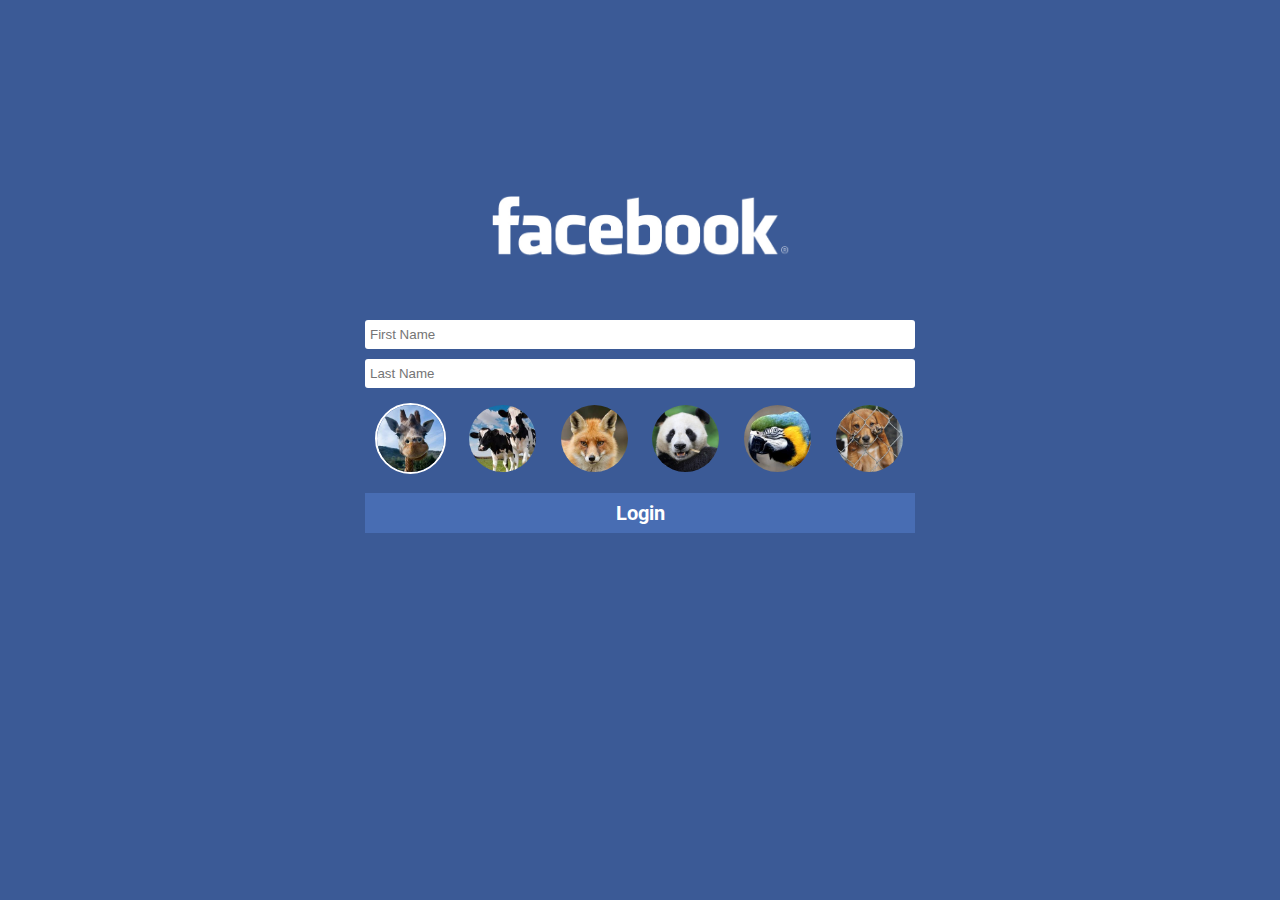
==== commit f470c5ec: "Organizing" ====
--- a/index.html
+++ b/index.html
@@ -9,6 +9,7 @@
     <link rel="stylesheet" type="text/css" href="css/mainFile.css">
     <link rel="stylesheet" href="https://use.fontawesome.com/releases/v5.0.13/css/all.css" integrity="sha384-DNOHZ68U8hZfKXOrtjWvjxusGo9WQnrNx2sqG0tfsghAvtVlRW3tvkXWZh58N9jp" crossorigin="anonymous">
     <link href="https://fonts.googleapis.com/css?family=Roboto" rel="stylesheet">
+    <script src="https://ajax.googleapis.com/ajax/libs/jquery/3.3.1/jquery.min.js"></script>
     <script src="javascript/login/checkLogin.js"></script>
     <title>Facebook Project</title>
 </head>
--- a/css/mainFile.css
+++ b/css/mainFile.css
@@ -405,7 +405,7 @@
 }
 
 /* line 87, C:/Users/ASUS ROG/FED/Facebook project/scss/components/_setting.scss */
-label {
+.setting-pic-label {
   margin-left: 23px;
 }
 
@@ -477,143 +477,46 @@
   background-color: #2d4373;
 }
 
-/* Pages */
-/* line 2, C:/Users/ASUS ROG/FED/Facebook project/scss/pages/_indexStyle.scss */
-html {
-  background: #E9EAED;
-  width: 100%;
-  height: 100%;
-  font-family: 'Roboto', sans-serif;
-}
-
-/* line 9, C:/Users/ASUS ROG/FED/Facebook project/scss/pages/_indexStyle.scss */
-textarea, input, *:focus {
-  outline: none !important;
-}
-
-/* line 10, C:/Users/ASUS ROG/FED/Facebook project/scss/pages/_indexStyle.scss */
-body {
-  margin: 0;
-  width: 100%;
-  height: 100%;
-}
-
-/* line 15, C:/Users/ASUS ROG/FED/Facebook project/scss/pages/_indexStyle.scss */
-.screen {
-  display: flex;
-  position: relative;
-  align-content: center;
-  justify-content: center;
-  top: 42px;
-  width: 100%;
-  margin: 0;
-  font-size: 13px;
-  overflow: hidden;
-}
-
-/* line 28, C:/Users/ASUS ROG/FED/Facebook project/scss/pages/_indexStyle.scss */
-.wall {
-  display: grid;
-  grid-template-columns: auto;
-  grid-template-rows: auto;
-  grid-template-areas: "sidebar posts events";
-  justify-content: center;
-  grid-column-gap: 10px;
-}
-
-/* line 37, C:/Users/ASUS ROG/FED/Facebook project/scss/pages/_indexStyle.scss */
+/* line 1, C:/Users/ASUS ROG/FED/Facebook project/scss/components/_sidebar.scss */
 .sidebar {
   grid-area: sidebar;
   width: 180px;
 }
 
-/* line 40, C:/Users/ASUS ROG/FED/Facebook project/scss/pages/_indexStyle.scss */
+/* line 4, C:/Users/ASUS ROG/FED/Facebook project/scss/components/_sidebar.scss */
 .sidebar .no-scroll {
   position: fixed;
   width: 180px;
 }
 
-/* line 44, C:/Users/ASUS ROG/FED/Facebook project/scss/pages/_indexStyle.scss */
+/* line 8, C:/Users/ASUS ROG/FED/Facebook project/scss/components/_sidebar.scss */
 .sidebar .scroll {
   position: relative;
   width: 180px;
 }
 
-/* line 50, C:/Users/ASUS ROG/FED/Facebook project/scss/pages/_indexStyle.scss */
-.posts {
-  grid-area: posts;
-  width: 500px;
-  font-size: 13px;
-  margin-top: 16px;
-}
-
-/* line 56, C:/Users/ASUS ROG/FED/Facebook project/scss/pages/_indexStyle.scss */
-.posts .no-scroll {
-  position: fixed;
-  width: 500px;
-}
-
-/* line 60, C:/Users/ASUS ROG/FED/Facebook project/scss/pages/_indexStyle.scss */
-.posts .scroll {
-  position: relative;
-  width: 500px;
-}
-
-/* line 64, C:/Users/ASUS ROG/FED/Facebook project/scss/pages/_indexStyle.scss */
-.posts .post-profile {
-  height: 45px;
-  margin: 10px;
-  border: 1px solid #c9c6c6;
-  border-radius: 25px;
-  box-sizing: border-box;
-}
-
-/* line 71, C:/Users/ASUS ROG/FED/Facebook project/scss/pages/_indexStyle.scss */
-.posts .posted {
-  margin-bottom: 8px;
-}
-
-/* line 78, C:/Users/ASUS ROG/FED/Facebook project/scss/pages/_indexStyle.scss */
-.events {
-  grid-area: events;
-  width: 308px;
-  margin-top: 16px;
-}
-
-/* line 83, C:/Users/ASUS ROG/FED/Facebook project/scss/pages/_indexStyle.scss */
-.events .no-scroll {
-  width: 308px;
-  position: fixed;
-}
-
-/* line 87, C:/Users/ASUS ROG/FED/Facebook project/scss/pages/_indexStyle.scss */
-.events .scroll {
-  width: 308px;
-  position: relative;
-}
-
-/* line 92, C:/Users/ASUS ROG/FED/Facebook project/scss/pages/_indexStyle.scss */
+/* line 13, C:/Users/ASUS ROG/FED/Facebook project/scss/components/_sidebar.scss */
 .user-sidebar {
   margin-top: 13px;
   margin-bottom: 14px;
   padding: 4px 4px 4px 5px;
 }
 
-/* line 97, C:/Users/ASUS ROG/FED/Facebook project/scss/pages/_indexStyle.scss */
+/* line 18, C:/Users/ASUS ROG/FED/Facebook project/scss/components/_sidebar.scss */
 .social-sidebar .fa-ellipsis-h {
   margin-left: auto;
   margin-right: 5px;
   font-size: 12px;
 }
 
-/* line 103, C:/Users/ASUS ROG/FED/Facebook project/scss/pages/_indexStyle.scss */
+/* line 23, C:/Users/ASUS ROG/FED/Facebook project/scss/components/_sidebar.scss */
 .sidebar-titles {
   font-weight: bold;
   color: rgba(94, 93, 93, 0.74902);
   margin-bottom: 5px;
 }
 
-/* line 109, C:/Users/ASUS ROG/FED/Facebook project/scss/pages/_indexStyle.scss */
+/* line 29, C:/Users/ASUS ROG/FED/Facebook project/scss/components/_sidebar.scss */
 .shortcuts-sidebar,
 .explore-sidebar {
   margin-top: 20px;
@@ -622,48 +525,41 @@
   flex-direction: column;
 }
 
-/* line 116, C:/Users/ASUS ROG/FED/Facebook project/scss/pages/_indexStyle.scss */
+/* line 36, C:/Users/ASUS ROG/FED/Facebook project/scss/components/_sidebar.scss */
 .create-sidebar {
   margin-top: 20px;
   width: 180px;
   cursor: default;
 }
 
-/* line 121, C:/Users/ASUS ROG/FED/Facebook project/scss/pages/_indexStyle.scss */
+/* line 41, C:/Users/ASUS ROG/FED/Facebook project/scss/components/_sidebar.scss */
 .create {
   color: #344e86;
   cursor: pointer;
 }
 
-/* line 125, C:/Users/ASUS ROG/FED/Facebook project/scss/pages/_indexStyle.scss */
+/* line 45, C:/Users/ASUS ROG/FED/Facebook project/scss/components/_sidebar.scss */
 .create:hover {
   text-decoration: underline;
 }
 
-/* line 128, C:/Users/ASUS ROG/FED/Facebook project/scss/pages/_indexStyle.scss */
-.divider {
-  color: rgba(94, 93, 93, 0.74902);
-  font-size: 10px;
-  cursor: default;
-}
-
-/* line 133, C:/Users/ASUS ROG/FED/Facebook project/scss/pages/_indexStyle.scss */
+/* line 52, C:/Users/ASUS ROG/FED/Facebook project/scss/components/_sidebar.scss */
 .group .fas {
   color: #794ACF;
 }
 
-/* line 136, C:/Users/ASUS ROG/FED/Facebook project/scss/pages/_indexStyle.scss */
+/* line 55, C:/Users/ASUS ROG/FED/Facebook project/scss/components/_sidebar.scss */
 .group-name,
 .see-more-text {
   font-size: 13px;
 }
 
-/* line 140, C:/Users/ASUS ROG/FED/Facebook project/scss/pages/_indexStyle.scss */
+/* line 59, C:/Users/ASUS ROG/FED/Facebook project/scss/components/_sidebar.scss */
 .see-more-text {
   color: #344e86;
 }
 
-/* line 143, C:/Users/ASUS ROG/FED/Facebook project/scss/pages/_indexStyle.scss */
+/* line 62, C:/Users/ASUS ROG/FED/Facebook project/scss/components/_sidebar.scss */
 .user-sidebar,
 .newsfeed,
 .messanger,
@@ -673,14 +569,14 @@
   align-items: center;
 }
 
-/* line 151, C:/Users/ASUS ROG/FED/Facebook project/scss/pages/_indexStyle.scss */
+/* line 70, C:/Users/ASUS ROG/FED/Facebook project/scss/components/_sidebar.scss */
 .user-sidebar .name,
 .user-sidebar .last-name {
   font-size: 13px;
   padding: 2px;
 }
 
-/* line 157, C:/Users/ASUS ROG/FED/Facebook project/scss/pages/_indexStyle.scss */
+/* line 76, C:/Users/ASUS ROG/FED/Facebook project/scss/components/_sidebar.scss */
 .sidebar-profile,
 .newsfeed .fa-newspaper,
 .messanger .fab,
@@ -692,18 +588,18 @@
   margin-right: 4px;
 }
 
-/* line 168, C:/Users/ASUS ROG/FED/Facebook project/scss/pages/_indexStyle.scss */
+/* line 87, C:/Users/ASUS ROG/FED/Facebook project/scss/components/_sidebar.scss */
 .sidebar-profile {
   height: 22px;
   border-radius: 12px;
 }
 
-/* line 172, C:/Users/ASUS ROG/FED/Facebook project/scss/pages/_indexStyle.scss */
+/* line 91, C:/Users/ASUS ROG/FED/Facebook project/scss/components/_sidebar.scss */
 .social {
   font-size: 13px;
 }
 
-/* line 175, C:/Users/ASUS ROG/FED/Facebook project/scss/pages/_indexStyle.scss */
+/* line 94, C:/Users/ASUS ROG/FED/Facebook project/scss/components/_sidebar.scss */
 .sidebar,
 .social-sidebar {
   flex-direction: column;
@@ -711,7 +607,7 @@
   align-items: flex-start;
 }
 
-/* line 181, C:/Users/ASUS ROG/FED/Facebook project/scss/pages/_indexStyle.scss */
+/* line 100, C:/Users/ASUS ROG/FED/Facebook project/scss/components/_sidebar.scss */
 .social-grid {
   display: grid;
   grid-template-columns: 25px 131px 20px;
@@ -723,7 +619,7 @@
   padding-left: 10px;
 }
 
-/* line 192, C:/Users/ASUS ROG/FED/Facebook project/scss/pages/_indexStyle.scss */
+/* line 111, C:/Users/ASUS ROG/FED/Facebook project/scss/components/_sidebar.scss */
 .social-grid:hover {
   background-color: #F6F7F9;
   border: 1px solid rgba(195, 196, 197, 0.619608);
@@ -733,67 +629,92 @@
   padding-left: 9px;
 }
 
-/* line 200, C:/Users/ASUS ROG/FED/Facebook project/scss/pages/_indexStyle.scss */
+/* line 119, C:/Users/ASUS ROG/FED/Facebook project/scss/components/_sidebar.scss */
 .social-grid .fa-newspaper,
 .social-grid .fa-user-secret,
 .social-grid .fa-user-ninja {
   grid-area: icon;
 }
 
-/* line 207, C:/Users/ASUS ROG/FED/Facebook project/scss/pages/_indexStyle.scss */
+/* line 126, C:/Users/ASUS ROG/FED/Facebook project/scss/components/_sidebar.scss */
 .social,
 .group .group-name {
   grid-area: title;
 }
 
-/* line 211, C:/Users/ASUS ROG/FED/Facebook project/scss/pages/_indexStyle.scss */
+/* line 130, C:/Users/ASUS ROG/FED/Facebook project/scss/components/_sidebar.scss */
 .social-grid .fa-ellipsis-h {
   grid-area: dot;
   display: none;
   color: rgba(94, 93, 93, 0.74902);
 }
 
-/* line 216, C:/Users/ASUS ROG/FED/Facebook project/scss/pages/_indexStyle.scss */
+/* line 135, C:/Users/ASUS ROG/FED/Facebook project/scss/components/_sidebar.scss */
 .social-grid:hover .fa-ellipsis-h {
   display: inline-block;
 }
 
-/* line 220, C:/Users/ASUS ROG/FED/Facebook project/scss/pages/_indexStyle.scss */
+/* line 139, C:/Users/ASUS ROG/FED/Facebook project/scss/components/_sidebar.scss */
 .newsfeed .fa-newspaper {
   color: #52a5a7;
 }
 
-/* line 223, C:/Users/ASUS ROG/FED/Facebook project/scss/pages/_indexStyle.scss */
+/* line 142, C:/Users/ASUS ROG/FED/Facebook project/scss/components/_sidebar.scss */
 .messanger .fa-facebook-messenger {
   color: #6d84b4;
 }
 
-/* line 226, C:/Users/ASUS ROG/FED/Facebook project/scss/pages/_indexStyle.scss */
+/* line 145, C:/Users/ASUS ROG/FED/Facebook project/scss/components/_sidebar.scss */
 .marketplace .fa-shopping-bag {
   color: darkorange;
 }
 
-/* line 229, C:/Users/ASUS ROG/FED/Facebook project/scss/pages/_indexStyle.scss */
+/* line 148, C:/Users/ASUS ROG/FED/Facebook project/scss/components/_sidebar.scss */
 .sidebar-events .fa-calendar-alt {
   color: hotpink;
 }
 
-/* line 232, C:/Users/ASUS ROG/FED/Facebook project/scss/pages/_indexStyle.scss */
+/* line 151, C:/Users/ASUS ROG/FED/Facebook project/scss/components/_sidebar.scss */
 .sidebar-pages .fa-flag {
   color: orangered;
 }
 
-/* line 235, C:/Users/ASUS ROG/FED/Facebook project/scss/pages/_indexStyle.scss */
+/* line 154, C:/Users/ASUS ROG/FED/Facebook project/scss/components/_sidebar.scss */
 .sidebar-groups .fa-user-ninja {
   color: #794ACF;
 }
 
-/* line 238, C:/Users/ASUS ROG/FED/Facebook project/scss/pages/_indexStyle.scss */
+/* line 157, C:/Users/ASUS ROG/FED/Facebook project/scss/components/_sidebar.scss */
 .sidebar-friends .fa-user-friends {
   color: #3B5998;
 }
 
-/* line 242, C:/Users/ASUS ROG/FED/Facebook project/scss/pages/_indexStyle.scss */
+/* line 160, C:/Users/ASUS ROG/FED/Facebook project/scss/components/_sidebar.scss */
+.user-comment > .post-user-options:hover .post-hover-box, .reply > .post-user-options:hover .post-hover-box {
+  position: absolute;
+  padding: 0px 5px;
+  border: 1px solid #dddddd;
+  border-radius: 2px;
+  z-index: 1;
+  display: flex;
+  flex-direction: row;
+  align-items: center;
+  justify-content: space-around;
+  background-color: white;
+  width: 160px;
+  height: 25px;
+  overflow: hidden;
+  box-shadow: 3px 4px 11px 0px #888888;
+}
+
+/* line 177, C:/Users/ASUS ROG/FED/Facebook project/scss/components/_sidebar.scss */
+.divider {
+  color: rgba(94, 93, 93, 0.74902);
+  font-size: 10px;
+  cursor: default;
+}
+
+/* line 2, C:/Users/ASUS ROG/FED/Facebook project/scss/components/_posts.scss */
 .new-post {
   display: flex;
   flex-direction: column;
@@ -802,19 +723,11 @@
   background-color: #FFFFFF;
   border: 1px solid #dddfe2;
   border-radius: 4px;
-  transition: all 0.3s linear;
   position: relative;
   z-index: 2;
 }
 
-/* line 255, C:/Users/ASUS ROG/FED/Facebook project/scss/pages/_indexStyle.scss */
-.new-post:focus-within {
-  transform: scale(1.2);
-  transition: all 0.5s linear;
-  z-index: 3;
-}
-
-/* line 262, C:/Users/ASUS ROG/FED/Facebook project/scss/pages/_indexStyle.scss */
+/* line 22, C:/Users/ASUS ROG/FED/Facebook project/scss/components/_posts.scss */
 .new-post .post-cont {
   display: flex;
   flex-direction: row;
@@ -822,7 +735,7 @@
   justify-content: flex-start;
 }
 
-/* line 270, C:/Users/ASUS ROG/FED/Facebook project/scss/pages/_indexStyle.scss */
+/* line 30, C:/Users/ASUS ROG/FED/Facebook project/scss/components/_posts.scss */
 .cool-arrow-post {
   border-bottom: 8px solid #e9ebee;
   border-left: 8px solid transparent;
@@ -836,7 +749,7 @@
   width: 0;
 }
 
-/* line 282, C:/Users/ASUS ROG/FED/Facebook project/scss/pages/_indexStyle.scss */
+/* line 42, C:/Users/ASUS ROG/FED/Facebook project/scss/components/_posts.scss */
 .cool-arrow-post::after {
   border-bottom: 8px solid #fff;
   border-left: 8px solid transparent;
@@ -847,7 +760,7 @@
   position: absolute;
 }
 
-/* line 291, C:/Users/ASUS ROG/FED/Facebook project/scss/pages/_indexStyle.scss */
+/* line 51, C:/Users/ASUS ROG/FED/Facebook project/scss/components/_posts.scss */
 .post-ot {
   display: grid;
   grid-template-columns: auto;
@@ -856,7 +769,7 @@
   padding: 8px;
 }
 
-/* line 299, C:/Users/ASUS ROG/FED/Facebook project/scss/pages/_indexStyle.scss */
+/* line 59, C:/Users/ASUS ROG/FED/Facebook project/scss/components/_posts.scss */
 .post-ot:hover {
   background-color: #ecedef;
   cursor: pointer;
@@ -864,7 +777,7 @@
   border-radius: 10px;
 }
 
-/* line 307, C:/Users/ASUS ROG/FED/Facebook project/scss/pages/_indexStyle.scss */
+/* line 65, C:/Users/ASUS ROG/FED/Facebook project/scss/components/_posts.scss */
 .post-options {
   display: flex;
   align-content: center;
@@ -879,26 +792,26 @@
   border-top-right-radius: 4px;
 }
 
-/* line 321, C:/Users/ASUS ROG/FED/Facebook project/scss/pages/_indexStyle.scss */
+/* line 79, C:/Users/ASUS ROG/FED/Facebook project/scss/components/_posts.scss */
 .post-options .fas {
   grid-area: icon;
   width: 20px;
   color: rgba(0, 0, 0, 0.729412);
 }
 
-/* line 326, C:/Users/ASUS ROG/FED/Facebook project/scss/pages/_indexStyle.scss */
+/* line 84, C:/Users/ASUS ROG/FED/Facebook project/scss/components/_posts.scss */
 .post-options span[class$="title"] {
   grid-area: title;
   font-weight: bold;
   color: #3B5998;
 }
 
-/* line 332, C:/Users/ASUS ROG/FED/Facebook project/scss/pages/_indexStyle.scss */
+/* line 89, C:/Users/ASUS ROG/FED/Facebook project/scss/components/_posts.scss */
 .post-options .divider {
   font-size: 20px;
 }
 
-/* line 335, C:/Users/ASUS ROG/FED/Facebook project/scss/pages/_indexStyle.scss */
+/* line 92, C:/Users/ASUS ROG/FED/Facebook project/scss/components/_posts.scss */
 .post-box-input {
   width: 100%;
   height: 31px;
@@ -911,39 +824,39 @@
   overflow: hidden;
 }
 
-/* line 349, C:/Users/ASUS ROG/FED/Facebook project/scss/pages/_indexStyle.scss */
+/* line 103, C:/Users/ASUS ROG/FED/Facebook project/scss/components/_posts.scss */
 .post-box {
   border-bottom: 1px solid #dddfe2;
   border-radius: 20px;
 }
 
-/* line 352, C:/Users/ASUS ROG/FED/Facebook project/scss/pages/_indexStyle.scss */
+/* line 106, C:/Users/ASUS ROG/FED/Facebook project/scss/components/_posts.scss */
 .post-box .far {
   font-size: 40px;
   padding: 10px;
   color: red;
 }
 
-/* line 358, C:/Users/ASUS ROG/FED/Facebook project/scss/pages/_indexStyle.scss */
+/* line 112, C:/Users/ASUS ROG/FED/Facebook project/scss/components/_posts.scss */
 div[class^="post-add"] i[class*="fa-"] {
   grid-area: icon;
   font-size: 20px;
 }
 
-/* line 362, C:/Users/ASUS ROG/FED/Facebook project/scss/pages/_indexStyle.scss */
+/* line 116, C:/Users/ASUS ROG/FED/Facebook project/scss/components/_posts.scss */
 div[class^="post-add"] span[class$="-title"] {
   grid-area: title;
   padding: 3px;
 }
 
-/* line 366, C:/Users/ASUS ROG/FED/Facebook project/scss/pages/_indexStyle.scss */
+/* line 120, C:/Users/ASUS ROG/FED/Facebook project/scss/components/_posts.scss */
 .post-text .fa-pencil-alt,
 .post-album .fa-images,
 .post-live .fa-video {
   padding-right: 3px;
 }
 
-/* line 371, C:/Users/ASUS ROG/FED/Facebook project/scss/pages/_indexStyle.scss */
+/* line 125, C:/Users/ASUS ROG/FED/Facebook project/scss/components/_posts.scss */
 div[class^="post-add"],
 .post-add .fa-ellipsis-h {
   background-color: #F6F7F9;
@@ -954,12 +867,12 @@
   padding-bottom: 4px;
 }
 
-/* line 380, C:/Users/ASUS ROG/FED/Facebook project/scss/pages/_indexStyle.scss */
+/* line 134, C:/Users/ASUS ROG/FED/Facebook project/scss/components/_posts.scss */
 .post-add {
   height: 49px;
 }
 
-/* line 383, C:/Users/ASUS ROG/FED/Facebook project/scss/pages/_indexStyle.scss */
+/* line 137, C:/Users/ASUS ROG/FED/Facebook project/scss/components/_posts.scss */
 .post-add .fa-ellipsis-h {
   padding: 7px 8px 9px 8px;
   width: 50px;
@@ -969,17 +882,17 @@
   color: rgba(94, 93, 93, 0.74902);
 }
 
-/* line 392, C:/Users/ASUS ROG/FED/Facebook project/scss/pages/_indexStyle.scss */
+/* line 146, C:/Users/ASUS ROG/FED/Facebook project/scss/components/_posts.scss */
 .post-add-photo .fa-image {
   color: rgba(111, 172, 18, 0.890196);
 }
 
-/* line 395, C:/Users/ASUS ROG/FED/Facebook project/scss/pages/_indexStyle.scss */
+/* line 149, C:/Users/ASUS ROG/FED/Facebook project/scss/components/_posts.scss */
 .post-add-feeling .fa-smile {
   color: rgba(243, 180, 3, 0.670588);
 }
 
-/* line 398, C:/Users/ASUS ROG/FED/Facebook project/scss/pages/_indexStyle.scss */
+/* line 152, C:/Users/ASUS ROG/FED/Facebook project/scss/components/_posts.scss */
 .post {
   display: flex;
   flex-direction: column;
@@ -993,7 +906,7 @@
   transform-box: fill-box;
 }
 
-/* line 411, C:/Users/ASUS ROG/FED/Facebook project/scss/pages/_indexStyle.scss */
+/* line 165, C:/Users/ASUS ROG/FED/Facebook project/scss/components/_posts.scss */
 .post .pic1 {
   height: auto;
   max-height: 300px;
@@ -1001,7 +914,7 @@
   margin: 10px 10px 0 10px;
 }
 
-/* line 418, C:/Users/ASUS ROG/FED/Facebook project/scss/pages/_indexStyle.scss */
+/* line 172, C:/Users/ASUS ROG/FED/Facebook project/scss/components/_posts.scss */
 .post > .likes {
   display: flex;
   flex-direction: row;
@@ -1012,7 +925,7 @@
   margin-bottom: 8px;
 }
 
-/* line 427, C:/Users/ASUS ROG/FED/Facebook project/scss/pages/_indexStyle.scss */
+/* line 181, C:/Users/ASUS ROG/FED/Facebook project/scss/components/_posts.scss */
 .post > .likes .fa-thumbs-up {
   background-color: #3B5998;
   color: white;
@@ -1022,14 +935,14 @@
   font-size: 8px;
 }
 
-/* line 436, C:/Users/ASUS ROG/FED/Facebook project/scss/pages/_indexStyle.scss */
+/* line 190, C:/Users/ASUS ROG/FED/Facebook project/scss/components/_posts.scss */
 .post > .likes .likes-amount {
   font-size: 11px;
   color: #3B5998;
   margin-left: 2px;
 }
 
-/* line 445, C:/Users/ASUS ROG/FED/Facebook project/scss/pages/_indexStyle.scss */
+/* line 198, C:/Users/ASUS ROG/FED/Facebook project/scss/components/_posts.scss */
 .user-posting {
   display: grid;
   grid-template-columns: 60px auto;
@@ -1040,12 +953,12 @@
   margin-top: 6px;
 }
 
-/* line 455, C:/Users/ASUS ROG/FED/Facebook project/scss/pages/_indexStyle.scss */
+/* line 208, C:/Users/ASUS ROG/FED/Facebook project/scss/components/_posts.scss */
 .user-posting .post-profile {
   grid-area: profile;
 }
 
-/* line 458, C:/Users/ASUS ROG/FED/Facebook project/scss/pages/_indexStyle.scss */
+/* line 211, C:/Users/ASUS ROG/FED/Facebook project/scss/components/_posts.scss */
 .user-posting .user-posting-name-time {
   grid-area: username;
   display: grid;
@@ -1057,21 +970,21 @@
   grid-row-gap: 3px;
 }
 
-/* line 469, C:/Users/ASUS ROG/FED/Facebook project/scss/pages/_indexStyle.scss */
+/* line 222, C:/Users/ASUS ROG/FED/Facebook project/scss/components/_posts.scss */
 .user-posting .user-posting-name-time .username-posting {
   grid-area: name;
   color: #3B5998;
   font-weight: bold;
 }
 
-/* line 475, C:/Users/ASUS ROG/FED/Facebook project/scss/pages/_indexStyle.scss */
+/* line 228, C:/Users/ASUS ROG/FED/Facebook project/scss/components/_posts.scss */
 .user-posting .user-posting-name-time .time-posting {
   grid-area: time;
   font-size: 10px;
   color: rgba(94, 93, 93, 0.74902);
 }
 
-/* line 481, C:/Users/ASUS ROG/FED/Facebook project/scss/pages/_indexStyle.scss */
+/* line 234, C:/Users/ASUS ROG/FED/Facebook project/scss/components/_posts.scss */
 .user-posting .user-posting-name-time .fa-globe {
   grid-area: privacy;
   margin-right: 390px;
@@ -1079,7 +992,7 @@
   color: rgba(94, 93, 93, 0.74902);
 }
 
-/* line 489, C:/Users/ASUS ROG/FED/Facebook project/scss/pages/_indexStyle.scss */
+/* line 242, C:/Users/ASUS ROG/FED/Facebook project/scss/components/_posts.scss */
 .user-posting .post-user-options {
   grid-area: options;
   display: flex;
@@ -1089,22 +1002,22 @@
   cursor: pointer;
 }
 
-/* line 496, C:/Users/ASUS ROG/FED/Facebook project/scss/pages/_indexStyle.scss */
+/* line 249, C:/Users/ASUS ROG/FED/Facebook project/scss/components/_posts.scss */
 .user-posting .post-user-options .post-hover-box {
   display: none;
 }
 
-/* line 500, C:/Users/ASUS ROG/FED/Facebook project/scss/pages/_indexStyle.scss */
+/* line 253, C:/Users/ASUS ROG/FED/Facebook project/scss/components/_posts.scss */
 .user-posting .post-user-options .cool-arrow-post {
   display: none;
 }
 
-/* line 504, C:/Users/ASUS ROG/FED/Facebook project/scss/pages/_indexStyle.scss */
+/* line 257, C:/Users/ASUS ROG/FED/Facebook project/scss/components/_posts.scss */
 .user-posting .post-user-options .post-hover {
   color: gray;
 }
 
-/* line 507, C:/Users/ASUS ROG/FED/Facebook project/scss/pages/_indexStyle.scss */
+/* line 260, C:/Users/ASUS ROG/FED/Facebook project/scss/components/_posts.scss */
 .user-posting .post-user-options:hover .post-hover-box {
   display: inline-block;
   position: absolute;
@@ -1124,7 +1037,7 @@
   overflow: hidden;
 }
 
-/* line 528, C:/Users/ASUS ROG/FED/Facebook project/scss/pages/_indexStyle.scss */
+/* line 281, C:/Users/ASUS ROG/FED/Facebook project/scss/components/_posts.scss */
 .user-posting .post-user-options:hover .cool-arrow-post {
   border-bottom: 8px solid #dddddd;
   border-left: 8px solid transparent;
@@ -1140,7 +1053,7 @@
   z-index: 2;
 }
 
-/* line 542, C:/Users/ASUS ROG/FED/Facebook project/scss/pages/_indexStyle.scss */
+/* line 295, C:/Users/ASUS ROG/FED/Facebook project/scss/components/_posts.scss */
 .user-posting .post-user-options .cool-arrow-post::after {
   border-bottom: 8px solid white;
   border-left: 8px solid transparent;
@@ -1151,7 +1064,7 @@
   position: absolute;
 }
 
-/* line 551, C:/Users/ASUS ROG/FED/Facebook project/scss/pages/_indexStyle.scss */
+/* line 304, C:/Users/ASUS ROG/FED/Facebook project/scss/components/_posts.scss */
 .user-posting .post-user-options .post-hover-options {
   width: 100%;
   text-align: center;
@@ -1159,20 +1072,20 @@
   font-weight: bold;
 }
 
-/* line 557, C:/Users/ASUS ROG/FED/Facebook project/scss/pages/_indexStyle.scss */
+/* line 310, C:/Users/ASUS ROG/FED/Facebook project/scss/components/_posts.scss */
 .user-posting .post-user-options .post-hover-options:hover {
   background-color: #3B5998;
   color: white;
   cursor: pointer;
 }
 
-/* line 568, C:/Users/ASUS ROG/FED/Facebook project/scss/pages/_indexStyle.scss */
+/* line 320, C:/Users/ASUS ROG/FED/Facebook project/scss/components/_posts.scss */
 .post-content {
   margin-left: 10px;
   margin-top: 5px;
 }
 
-/* line 572, C:/Users/ASUS ROG/FED/Facebook project/scss/pages/_indexStyle.scss */
+/* line 324, C:/Users/ASUS ROG/FED/Facebook project/scss/components/_posts.scss */
 .edit-active {
   grid-area: content;
   width: calc(100% - 14px);
@@ -1187,7 +1100,7 @@
   border: 3px solid rgba(94, 93, 93, 0.74902);
 }
 
-/* line 587, C:/Users/ASUS ROG/FED/Facebook project/scss/pages/_indexStyle.scss */
+/* line 338, C:/Users/ASUS ROG/FED/Facebook project/scss/components/_posts.scss */
 .post-action {
   display: flex;
   flex-direction: row;
@@ -1198,7 +1111,7 @@
   font-weight: bold;
 }
 
-/* line 596, C:/Users/ASUS ROG/FED/Facebook project/scss/pages/_indexStyle.scss */
+/* line 347, C:/Users/ASUS ROG/FED/Facebook project/scss/components/_posts.scss */
 .post-action div[class^="post-"] {
   padding: 7px;
   margin: 2px 0;
@@ -1208,133 +1121,23 @@
   justify-content: center;
 }
 
-/* line 606, C:/Users/ASUS ROG/FED/Facebook project/scss/pages/_indexStyle.scss */
+/* line 357, C:/Users/ASUS ROG/FED/Facebook project/scss/components/_posts.scss */
 .post-action div[class^="post-"] i {
   margin-right: 5px;
 }
 
-/* line 610, C:/Users/ASUS ROG/FED/Facebook project/scss/pages/_indexStyle.scss */
+/* line 361, C:/Users/ASUS ROG/FED/Facebook project/scss/components/_posts.scss */
 .post-action div[class^="post-"]:hover {
   background-color: #f2f3f5;
   cursor: pointer;
 }
 
-/* line 615, C:/Users/ASUS ROG/FED/Facebook project/scss/pages/_indexStyle.scss */
+/* line 366, C:/Users/ASUS ROG/FED/Facebook project/scss/components/_posts.scss */
 .post-action .clicked {
   background-color: #f2f3f5;
 }
 
-/* line 623, C:/Users/ASUS ROG/FED/Facebook project/scss/pages/_indexStyle.scss */
-.stories {
-  display: flex;
-  flex-direction: column;
-  background-color: white;
-  border: 1px solid #dddfe2;
-  border-radius: 4px;
-}
-
-/* line 630, C:/Users/ASUS ROG/FED/Facebook project/scss/pages/_indexStyle.scss */
-.stories .see-more {
-  margin: 0px 8px 8px;
-}
-
-/* line 635, C:/Users/ASUS ROG/FED/Facebook project/scss/pages/_indexStyle.scss */
-.stories-header {
-  display: flex;
-  flex-direction: row;
-  justify-content: space-between;
-  align-items: center;
-  margin-bottom: 8px;
-}
-
-/* line 642, C:/Users/ASUS ROG/FED/Facebook project/scss/pages/_indexStyle.scss */
-.stories-title,
-.stories-header .fa-ellipsis-h {
-  padding: 8px;
-  color: rgba(94, 93, 93, 0.74902);
-  font-weight: bold;
-}
-
-/* line 648, C:/Users/ASUS ROG/FED/Facebook project/scss/pages/_indexStyle.scss */
-div[class^="stories-story"] {
-  margin: 0px 0 2px 0;
-  padding: 4px;
-  display: grid;
-  grid-template-columns: 55px auto;
-  grid-template-rows: auto;
-  grid-template-areas: "picture username"- "picture add";
-}
-
-/* line 659, C:/Users/ASUS ROG/FED/Facebook project/scss/pages/_indexStyle.scss */
-.stories-story-main .fa-plus-circle::before {
-  background-color: #afbdd4;
-  border-radius: 100px;
-}
-
-/* line 663, C:/Users/ASUS ROG/FED/Facebook project/scss/pages/_indexStyle.scss */
-.stories-story-1 .fa-user-circle {
-  color: #246188;
-}
-
-/* line 666, C:/Users/ASUS ROG/FED/Facebook project/scss/pages/_indexStyle.scss */
-.stories-story-2 .fa-user-circle {
-  color: purple;
-}
-
-/* line 669, C:/Users/ASUS ROG/FED/Facebook project/scss/pages/_indexStyle.scss */
-div[class^="stories-story"] i[class*="fa-"] {
-  grid-area: picture;
-  font-size: 45px;
-}
-
-/* line 673, C:/Users/ASUS ROG/FED/Facebook project/scss/pages/_indexStyle.scss */
-div[class^="stories-story"] .post-profile {
-  grid-area: picture;
-  height: 45px;
-  border: 1px solid #c9c6c6;
-  border-radius: 25px;
-  box-sizing: border-box;
-}
-
-/* line 680, C:/Users/ASUS ROG/FED/Facebook project/scss/pages/_indexStyle.scss */
-div[class^="stories-story"] .stories-username {
-  grid-area: username;
-  color: #344e86;
-  font-weight: bold;
-}
-
-/* line 685, C:/Users/ASUS ROG/FED/Facebook project/scss/pages/_indexStyle.scss */
-div[class^="stories-story"] .stories-additional {
-  grid-area: add;
-  color: rgba(94, 93, 93, 0.74902);
-  font-weight: bold;
-  font-size: 11px;
-}
-
-/* line 692, C:/Users/ASUS ROG/FED/Facebook project/scss/pages/_indexStyle.scss */
-div[class^="stories-story"]:hover {
-  background-color: #f2f3f5;
-  cursor: pointer;
-  border: 0px solid black;
-}
-
-/* line 699, C:/Users/ASUS ROG/FED/Facebook project/scss/pages/_indexStyle.scss */
-.see-more {
-  cursor: pointer;
-}
-
-/* line 702, C:/Users/ASUS ROG/FED/Facebook project/scss/pages/_indexStyle.scss */
-.see-more .fas {
-  color: rgba(94, 93, 93, 0.74902);
-}
-
-/* line 706, C:/Users/ASUS ROG/FED/Facebook project/scss/pages/_indexStyle.scss */
-.see-more:hover .see-more-text {
-  text-decoration: underline;
-}
-
-/* line 711, C:/Users/ASUS ROG/FED/Facebook project/scss/pages/_indexStyle.scss */
+/* line 370, C:/Users/ASUS ROG/FED/Facebook project/scss/components/_posts.scss */
 .post-commenting {
   display: flex;
   flex-direction: column;
@@ -1347,7 +1150,7 @@
   overflow: hidden;
 }
 
-/* line 725, C:/Users/ASUS ROG/FED/Facebook project/scss/pages/_indexStyle.scss */
+/* line 384, C:/Users/ASUS ROG/FED/Facebook project/scss/components/_posts.scss */
 .post-commenting .commenting-textarea {
   width: 100%;
   height: 80px;
@@ -1362,7 +1165,7 @@
   overflow: hidden;
 }
 
-/* line 739, C:/Users/ASUS ROG/FED/Facebook project/scss/pages/_indexStyle.scss */
+/* line 398, C:/Users/ASUS ROG/FED/Facebook project/scss/components/_posts.scss */
 .post-commenting .comment-button {
   color: rgba(94, 93, 93, 0.74902);
   background-color: #eeeeee;
@@ -1373,13 +1176,13 @@
   align-self: flex-end;
 }
 
-/* line 748, C:/Users/ASUS ROG/FED/Facebook project/scss/pages/_indexStyle.scss */
+/* line 407, C:/Users/ASUS ROG/FED/Facebook project/scss/components/_posts.scss */
 .post-commenting .comment-button:hover {
   background-color: #dddddd;
   cursor: pointer;
 }
 
-/* line 754, C:/Users/ASUS ROG/FED/Facebook project/scss/pages/_indexStyle.scss */
+/* line 413, C:/Users/ASUS ROG/FED/Facebook project/scss/components/_posts.scss */
 .user-comment {
   display: grid;
   grid-template-columns: 65px auto;
@@ -1394,13 +1197,13 @@
   margin-top: 10px;
 }
 
-/* line 769, C:/Users/ASUS ROG/FED/Facebook project/scss/pages/_indexStyle.scss */
+/* line 428, C:/Users/ASUS ROG/FED/Facebook project/scss/components/_posts.scss */
 .user-comment .post-profile {
   grid-area: picture;
   align-self: center;
 }
 
-/* line 774, C:/Users/ASUS ROG/FED/Facebook project/scss/pages/_indexStyle.scss */
+/* line 433, C:/Users/ASUS ROG/FED/Facebook project/scss/components/_posts.scss */
 .user-comment .comment-content {
   grid-area: content;
   margin: 5px;
@@ -1410,7 +1213,7 @@
   overflow: hidden;
 }
 
-/* line 783, C:/Users/ASUS ROG/FED/Facebook project/scss/pages/_indexStyle.scss */
+/* line 442, C:/Users/ASUS ROG/FED/Facebook project/scss/components/_posts.scss */
 .user-comment .username-commenting {
   grid-area: username;
   color: #3B5998;
@@ -1421,12 +1224,12 @@
   overflow-wrap: normal;
 }
 
-/* line 793, C:/Users/ASUS ROG/FED/Facebook project/scss/pages/_indexStyle.scss */
+/* line 452, C:/Users/ASUS ROG/FED/Facebook project/scss/components/_posts.scss */
 .user-comment .reply-text {
   grid-area: content;
 }
 
-/* line 797, C:/Users/ASUS ROG/FED/Facebook project/scss/pages/_indexStyle.scss */
+/* line 456, C:/Users/ASUS ROG/FED/Facebook project/scss/components/_posts.scss */
 .user-comment > .likes {
   grid-area: likes;
   display: flex;
@@ -1438,7 +1241,7 @@
   margin-bottom: 8px;
 }
 
-/* line 807, C:/Users/ASUS ROG/FED/Facebook project/scss/pages/_indexStyle.scss */
+/* line 466, C:/Users/ASUS ROG/FED/Facebook project/scss/components/_posts.scss */
 .user-comment > .likes .fa-thumbs-up {
   background-color: #3B5998;
   color: white;
@@ -1448,14 +1251,14 @@
   font-size: 8px;
 }
 
-/* line 816, C:/Users/ASUS ROG/FED/Facebook project/scss/pages/_indexStyle.scss */
+/* line 475, C:/Users/ASUS ROG/FED/Facebook project/scss/components/_posts.scss */
 .user-comment > .likes .likes-amount {
   font-size: 11px;
   color: #3B5998;
   margin-left: 2px;
 }
 
-/* line 822, C:/Users/ASUS ROG/FED/Facebook project/scss/pages/_indexStyle.scss */
+/* line 481, C:/Users/ASUS ROG/FED/Facebook project/scss/components/_posts.scss */
 .user-comment > .post-user-options {
   grid-area: options;
   display: flex;
@@ -1467,28 +1270,28 @@
   margin-top: 5px;
 }
 
-/* line 832, C:/Users/ASUS ROG/FED/Facebook project/scss/pages/_indexStyle.scss */
+/* line 491, C:/Users/ASUS ROG/FED/Facebook project/scss/components/_posts.scss */
 .user-comment > .post-user-options .post-hover-box {
   display: none;
 }
 
-/* line 836, C:/Users/ASUS ROG/FED/Facebook project/scss/pages/_indexStyle.scss */
+/* line 495, C:/Users/ASUS ROG/FED/Facebook project/scss/components/_posts.scss */
 .user-comment > .post-user-options .cool-arrow-post {
   display: none;
 }
 
-/* line 840, C:/Users/ASUS ROG/FED/Facebook project/scss/pages/_indexStyle.scss */
+/* line 499, C:/Users/ASUS ROG/FED/Facebook project/scss/components/_posts.scss */
 .user-comment > .post-user-options .post-hover {
   color: gray;
 }
 
-/* line 843, C:/Users/ASUS ROG/FED/Facebook project/scss/pages/_indexStyle.scss */
+/* line 502, C:/Users/ASUS ROG/FED/Facebook project/scss/components/_posts.scss */
 .user-comment > .post-user-options:hover .post-hover-box {
   left: -107%;
   top: -27%;
 }
 
-/* line 850, C:/Users/ASUS ROG/FED/Facebook project/scss/pages/_indexStyle.scss */
+/* line 509, C:/Users/ASUS ROG/FED/Facebook project/scss/components/_posts.scss */
 .user-comment > .post-user-options:hover .cool-arrow-post {
   border-left: 6px solid #dddddd;
   border-top: 6px solid transparent;
@@ -1504,7 +1307,7 @@
   z-index: 2;
 }
 
-/* line 864, C:/Users/ASUS ROG/FED/Facebook project/scss/pages/_indexStyle.scss */
+/* line 523, C:/Users/ASUS ROG/FED/Facebook project/scss/components/_posts.scss */
 .user-comment > .post-user-options .cool-arrow-post::after {
   border-left: 6px solid white;
   border-top: 6px solid transparent;
@@ -1515,7 +1318,7 @@
   position: absolute;
 }
 
-/* line 873, C:/Users/ASUS ROG/FED/Facebook project/scss/pages/_indexStyle.scss */
+/* line 532, C:/Users/ASUS ROG/FED/Facebook project/scss/components/_posts.scss */
 .user-comment > .post-user-options .post-hover-options {
   width: 100%;
   height: 100%;
@@ -1526,20 +1329,20 @@
   line-height: 2;
 }
 
-/* line 882, C:/Users/ASUS ROG/FED/Facebook project/scss/pages/_indexStyle.scss */
+/* line 541, C:/Users/ASUS ROG/FED/Facebook project/scss/components/_posts.scss */
 .user-comment > .post-user-options .post-hover-options:hover {
   background-color: #3B5998;
   color: white;
   cursor: pointer;
 }
 
-/* line 894, C:/Users/ASUS ROG/FED/Facebook project/scss/pages/_indexStyle.scss */
+/* line 552, C:/Users/ASUS ROG/FED/Facebook project/scss/components/_posts.scss */
 .reply-input-box {
   display: flex;
   align-items: center;
 }
 
-/* line 898, C:/Users/ASUS ROG/FED/Facebook project/scss/pages/_indexStyle.scss */
+/* line 556, C:/Users/ASUS ROG/FED/Facebook project/scss/components/_posts.scss */
 .reply-input-box .user-reply-name {
   color: #3B5998;
   font-weight: bold;
@@ -1547,7 +1350,7 @@
   width: 90px;
 }
 
-/* line 905, C:/Users/ASUS ROG/FED/Facebook project/scss/pages/_indexStyle.scss */
+/* line 563, C:/Users/ASUS ROG/FED/Facebook project/scss/components/_posts.scss */
 .reply-input-box .reply-input {
   font-family: 'Roboto', sans-serif;
   margin: 10px 5px 0px 0px;
@@ -1560,7 +1363,7 @@
   box-sizing: border-box;
 }
 
-/* line 917, C:/Users/ASUS ROG/FED/Facebook project/scss/pages/_indexStyle.scss */
+/* line 575, C:/Users/ASUS ROG/FED/Facebook project/scss/components/_posts.scss */
 .reply {
   display: grid;
   margin-top: 2px;
@@ -1573,12 +1376,12 @@
   border-left: 0.5px solid rgba(94, 93, 93, 0.74902);
 }
 
-/* line 929, C:/Users/ASUS ROG/FED/Facebook project/scss/pages/_indexStyle.scss */
+/* line 587, C:/Users/ASUS ROG/FED/Facebook project/scss/components/_posts.scss */
 .reply .post-profile {
   grid-area: picture;
 }
 
-/* line 932, C:/Users/ASUS ROG/FED/Facebook project/scss/pages/_indexStyle.scss */
+/* line 590, C:/Users/ASUS ROG/FED/Facebook project/scss/components/_posts.scss */
 .reply .user-reply-name {
   grid-area: username;
   color: #3B5998;
@@ -1589,7 +1392,7 @@
   overflow-wrap: normal;
 }
 
-/* line 941, C:/Users/ASUS ROG/FED/Facebook project/scss/pages/_indexStyle.scss */
+/* line 599, C:/Users/ASUS ROG/FED/Facebook project/scss/components/_posts.scss */
 .reply .reply-content {
   grid-area: content;
   margin: 5px;
@@ -1598,7 +1401,7 @@
   word-break: break-all;
 }
 
-/* line 948, C:/Users/ASUS ROG/FED/Facebook project/scss/pages/_indexStyle.scss */
+/* line 606, C:/Users/ASUS ROG/FED/Facebook project/scss/components/_posts.scss */
 .reply .likes {
   grid-area: likes;
   display: flex;
@@ -1610,7 +1413,7 @@
   margin-bottom: 8px;
 }
 
-/* line 958, C:/Users/ASUS ROG/FED/Facebook project/scss/pages/_indexStyle.scss */
+/* line 616, C:/Users/ASUS ROG/FED/Facebook project/scss/components/_posts.scss */
 .reply .likes .fa-thumbs-up {
   background-color: #3B5998;
   color: white;
@@ -1620,14 +1423,14 @@
   font-size: 7px;
 }
 
-/* line 966, C:/Users/ASUS ROG/FED/Facebook project/scss/pages/_indexStyle.scss */
+/* line 624, C:/Users/ASUS ROG/FED/Facebook project/scss/components/_posts.scss */
 .reply .likes .likes-amount {
   font-size: 11px;
   color: #3B5998;
   margin-left: 2px;
 }
 
-/* line 974, C:/Users/ASUS ROG/FED/Facebook project/scss/pages/_indexStyle.scss */
+/* line 631, C:/Users/ASUS ROG/FED/Facebook project/scss/components/_posts.scss */
 .reply > .post-user-options {
   grid-area: options;
   display: flex;
@@ -1639,28 +1442,28 @@
   margin-top: 5px;
 }
 
-/* line 984, C:/Users/ASUS ROG/FED/Facebook project/scss/pages/_indexStyle.scss */
+/* line 641, C:/Users/ASUS ROG/FED/Facebook project/scss/components/_posts.scss */
 .reply > .post-user-options .post-hover-box {
   display: none;
 }
 
-/* line 989, C:/Users/ASUS ROG/FED/Facebook project/scss/pages/_indexStyle.scss */
+/* line 646, C:/Users/ASUS ROG/FED/Facebook project/scss/components/_posts.scss */
 .reply > .post-user-options .cool-arrow-post {
   display: none;
 }
 
-/* line 993, C:/Users/ASUS ROG/FED/Facebook project/scss/pages/_indexStyle.scss */
+/* line 650, C:/Users/ASUS ROG/FED/Facebook project/scss/components/_posts.scss */
 .reply > .post-user-options .post-hover {
   color: gray;
 }
 
-/* line 997, C:/Users/ASUS ROG/FED/Facebook project/scss/pages/_indexStyle.scss */
+/* line 654, C:/Users/ASUS ROG/FED/Facebook project/scss/components/_posts.scss */
 .reply > .post-user-options:hover .post-hover-box {
   right: 73%;
   top: -27%;
 }
 
-/* line 1003, C:/Users/ASUS ROG/FED/Facebook project/scss/pages/_indexStyle.scss */
+/* line 660, C:/Users/ASUS ROG/FED/Facebook project/scss/components/_posts.scss */
 .reply > .post-user-options:hover .cool-arrow-post {
   border-left: 6px solid #dddddd;
   border-top: 6px solid transparent;
@@ -1676,7 +1479,7 @@
   z-index: 2;
 }
 
-/* line 1018, C:/Users/ASUS ROG/FED/Facebook project/scss/pages/_indexStyle.scss */
+/* line 675, C:/Users/ASUS ROG/FED/Facebook project/scss/components/_posts.scss */
 .reply > .post-user-options .cool-arrow-post::after {
   border-left: 6px solid white;
   border-top: 6px solid transparent;
@@ -1687,7 +1490,7 @@
   position: absolute;
 }
 
-/* line 1028, C:/Users/ASUS ROG/FED/Facebook project/scss/pages/_indexStyle.scss */
+/* line 685, C:/Users/ASUS ROG/FED/Facebook project/scss/components/_posts.scss */
 .reply > .post-user-options .post-hover-options {
   width: 100%;
   height: 100%;
@@ -1698,14 +1501,14 @@
   line-height: 2;
 }
 
-/* line 1037, C:/Users/ASUS ROG/FED/Facebook project/scss/pages/_indexStyle.scss */
+/* line 694, C:/Users/ASUS ROG/FED/Facebook project/scss/components/_posts.scss */
 .reply > .post-user-options .post-hover-options:hover {
   background-color: #3B5998;
   color: white;
   cursor: pointer;
 }
 
-/* line 1046, C:/Users/ASUS ROG/FED/Facebook project/scss/pages/_indexStyle.scss */
+/* line 702, C:/Users/ASUS ROG/FED/Facebook project/scss/components/_posts.scss */
 .comments-actions {
   grid-area: actions;
   display: flex;
@@ -1715,7 +1518,7 @@
   color: #3B5998;
 }
 
-/* line 1054, C:/Users/ASUS ROG/FED/Facebook project/scss/pages/_indexStyle.scss */
+/* line 710, C:/Users/ASUS ROG/FED/Facebook project/scss/components/_posts.scss */
 .comments-actions .comment-like,
 .comments-actions .comment-reply,
 .comments-actions .comment-time {
@@ -1728,42 +1531,231 @@
   justify-content: center;
 }
 
-/* line 1066, C:/Users/ASUS ROG/FED/Facebook project/scss/pages/_indexStyle.scss */
+/* line 722, C:/Users/ASUS ROG/FED/Facebook project/scss/components/_posts.scss */
 .comments-actions .comment-like:hover,
 .comments-actions .comment-reply:hover {
   cursor: pointer;
 }
 
-/* line 1070, C:/Users/ASUS ROG/FED/Facebook project/scss/pages/_indexStyle.scss */
+/* line 726, C:/Users/ASUS ROG/FED/Facebook project/scss/components/_posts.scss */
 .comments-actions .comment-time {
   grid-area: time;
   color: rgba(94, 93, 93, 0.74902);
 }
 
-/* line 1077, C:/Users/ASUS ROG/FED/Facebook project/scss/pages/_indexStyle.scss */
-.user-comment > .post-user-options:hover .post-hover-box, .reply > .post-user-options:hover .post-hover-box {
-  position: absolute;
-  padding: 0px 5px;
-  border: 1px solid #dddddd;
-  border-radius: 2px;
-  z-index: 1;
+/* line 1, C:/Users/ASUS ROG/FED/Facebook project/scss/components/_events.scss */
+.stories {
+  display: flex;
+  flex-direction: column;
+  background-color: white;
+  border: 1px solid #dddfe2;
+  border-radius: 4px;
+}
+
+/* line 8, C:/Users/ASUS ROG/FED/Facebook project/scss/components/_events.scss */
+.stories .see-more {
+  margin: 0px 8px 8px;
+}
+
+/* line 13, C:/Users/ASUS ROG/FED/Facebook project/scss/components/_events.scss */
+.stories-header {
   display: flex;
   flex-direction: row;
-  align-items: center;
-  justify-content: space-around;
-  background-color: white;
-  width: 160px;
-  height: 25px;
+  justify-content: space-between;
+  align-items: center;
+  margin-bottom: 8px;
+}
+
+/* line 20, C:/Users/ASUS ROG/FED/Facebook project/scss/components/_events.scss */
+.stories-title,
+.stories-header .fa-ellipsis-h {
+  padding: 8px;
+  color: rgba(94, 93, 93, 0.74902);
+  font-weight: bold;
+}
+
+/* line 26, C:/Users/ASUS ROG/FED/Facebook project/scss/components/_events.scss */
+div[class^="stories-story"] {
+  margin: 0px 0 2px 0;
+  padding: 4px;
+  display: grid;
+  grid-template-columns: 55px auto;
+  grid-template-rows: auto;
+  grid-template-areas: "picture username"+ "picture add";
+}
+
+/* line 36, C:/Users/ASUS ROG/FED/Facebook project/scss/components/_events.scss */
+.stories-story-main .fa-plus-circle::before {
+  background-color: #afbdd4;
+  border-radius: 100px;
+}
+
+/* line 40, C:/Users/ASUS ROG/FED/Facebook project/scss/components/_events.scss */
+.stories-story-1 .fa-user-circle {
+  color: #246188;
+}
+
+/* line 43, C:/Users/ASUS ROG/FED/Facebook project/scss/components/_events.scss */
+.stories-story-2 .fa-user-circle {
+  color: purple;
+}
+
+/* line 46, C:/Users/ASUS ROG/FED/Facebook project/scss/components/_events.scss */
+div[class^="stories-story"] i[class*="fa-"] {
+  grid-area: picture;
+  font-size: 45px;
+}
+
+/* line 50, C:/Users/ASUS ROG/FED/Facebook project/scss/components/_events.scss */
+div[class^="stories-story"] .post-profile {
+  grid-area: picture;
+  height: 45px;
+  border: 1px solid #c9c6c6;
+  border-radius: 25px;
+  box-sizing: border-box;
+}
+
+/* line 57, C:/Users/ASUS ROG/FED/Facebook project/scss/components/_events.scss */
+div[class^="stories-story"] .stories-username {
+  grid-area: username;
+  color: #344e86;
+  font-weight: bold;
+}
+
+/* line 62, C:/Users/ASUS ROG/FED/Facebook project/scss/components/_events.scss */
+div[class^="stories-story"] .stories-additional {
+  grid-area: add;
+  color: rgba(94, 93, 93, 0.74902);
+  font-weight: bold;
+  font-size: 11px;
+}
+
+/* line 68, C:/Users/ASUS ROG/FED/Facebook project/scss/components/_events.scss */
+div[class^="stories-story"]:hover {
+  background-color: #f2f3f5;
+  cursor: pointer;
+  border: 0px solid black;
+}
+
+/* line 74, C:/Users/ASUS ROG/FED/Facebook project/scss/components/_events.scss */
+.see-more {
+  cursor: pointer;
+}
+
+/* line 77, C:/Users/ASUS ROG/FED/Facebook project/scss/components/_events.scss */
+.see-more .fas {
+  color: rgba(94, 93, 93, 0.74902);
+}
+
+/* line 81, C:/Users/ASUS ROG/FED/Facebook project/scss/components/_events.scss */
+.see-more:hover .see-more-text {
+  text-decoration: underline;
+}
+
+/* Pages */
+/* line 2, C:/Users/ASUS ROG/FED/Facebook project/scss/pages/_indexStyle.scss */
+html {
+  background: #E9EAED;
+  width: 100%;
+  height: 100%;
+  font-family: 'Roboto', sans-serif;
+}
+
+/* line 9, C:/Users/ASUS ROG/FED/Facebook project/scss/pages/_indexStyle.scss */
+textarea, input, *:focus {
+  outline: none !important;
+}
+
+/* line 10, C:/Users/ASUS ROG/FED/Facebook project/scss/pages/_indexStyle.scss */
+body {
+  margin: 0;
+  width: 100%;
+  height: 100%;
+}
+
+/* line 15, C:/Users/ASUS ROG/FED/Facebook project/scss/pages/_indexStyle.scss */
+.screen {
+  display: flex;
+  position: relative;
+  align-content: center;
+  justify-content: center;
+  top: 42px;
+  width: 100%;
+  margin: 0;
+  font-size: 13px;
   overflow: hidden;
-  box-shadow: 3px 4px 11px 0px #888888;
-}
-
-/* line 1094, C:/Users/ASUS ROG/FED/Facebook project/scss/pages/_indexStyle.scss */
+}
+
+/* line 28, C:/Users/ASUS ROG/FED/Facebook project/scss/pages/_indexStyle.scss */
+.wall {
+  display: grid;
+  grid-template-columns: auto;
+  grid-template-rows: auto;
+  grid-template-areas: "sidebar posts events";
+  justify-content: center;
+  grid-column-gap: 10px;
+}
+
+/* line 37, C:/Users/ASUS ROG/FED/Facebook project/scss/pages/_indexStyle.scss */
+.posts {
+  grid-area: posts;
+  width: 500px;
+  font-size: 13px;
+  margin-top: 16px;
+}
+
+/* line 43, C:/Users/ASUS ROG/FED/Facebook project/scss/pages/_indexStyle.scss */
+.posts .no-scroll {
+  position: fixed;
+  width: 500px;
+}
+
+/* line 47, C:/Users/ASUS ROG/FED/Facebook project/scss/pages/_indexStyle.scss */
+.posts .scroll {
+  position: relative;
+  width: 500px;
+}
+
+/* line 51, C:/Users/ASUS ROG/FED/Facebook project/scss/pages/_indexStyle.scss */
+.posts .post-profile {
+  height: 45px;
+  margin: 10px;
+  border: 1px solid #c9c6c6;
+  border-radius: 25px;
+  box-sizing: border-box;
+}
+
+/* line 58, C:/Users/ASUS ROG/FED/Facebook project/scss/pages/_indexStyle.scss */
+.posts .posted {
+  margin-bottom: 8px;
+}
+
+/* line 62, C:/Users/ASUS ROG/FED/Facebook project/scss/pages/_indexStyle.scss */
+.events {
+  grid-area: events;
+  width: 308px;
+  margin-top: 16px;
+}
+
+/* line 67, C:/Users/ASUS ROG/FED/Facebook project/scss/pages/_indexStyle.scss */
+.events .no-scroll {
+  width: 308px;
+  position: fixed;
+}
+
+/* line 71, C:/Users/ASUS ROG/FED/Facebook project/scss/pages/_indexStyle.scss */
+.events .scroll {
+  width: 308px;
+  position: relative;
+}
+
+/* line 78, C:/Users/ASUS ROG/FED/Facebook project/scss/pages/_indexStyle.scss */
 .hide {
   display: none !important;
 }
 
-/* line 6, C:/Users/ASUS ROG/FED/Facebook project/scss/pages/_loginStyle.scss */
+/* line 1, C:/Users/ASUS ROG/FED/Facebook project/scss/pages/_loginStyle.scss */
 .container {
   background-color: #3b5a96;
   width: 100%;
@@ -1771,7 +1763,7 @@
   font-family: 'Roboto', sans-serif;
 }
 
-/* line 12, C:/Users/ASUS ROG/FED/Facebook project/scss/pages/_loginStyle.scss */
+/* line 7, C:/Users/ASUS ROG/FED/Facebook project/scss/pages/_loginStyle.scss */
 .login-container {
   display: flex;
   flex-direction: column;
@@ -1781,7 +1773,7 @@
   top: 35%;
 }
 
-/* line 21, C:/Users/ASUS ROG/FED/Facebook project/scss/pages/_loginStyle.scss */
+/* line 16, C:/Users/ASUS ROG/FED/Facebook project/scss/pages/_loginStyle.scss */
 .facebook-logo {
   position: absolute;
   top: -130px;
@@ -1789,15 +1781,17 @@
   margin: 10px 0;
 }
 
-/* line 27, C:/Users/ASUS ROG/FED/Facebook project/scss/pages/_loginStyle.scss */
+/* line 22, C:/Users/ASUS ROG/FED/Facebook project/scss/pages/_loginStyle.scss */
 .login-box {
   display: flex;
   position: relative;
-  width: 600px;
+  min-width: 430px;
+  max-width: 550px;
+  width: 50%;
   flex-direction: column;
 }
 
-/* line 32, C:/Users/ASUS ROG/FED/Facebook project/scss/pages/_loginStyle.scss */
+/* line 29, C:/Users/ASUS ROG/FED/Facebook project/scss/pages/_loginStyle.scss */
 .login-box .login-info {
   height: 23px;
   padding: 3px 5px;
@@ -1806,7 +1800,7 @@
   margin: 5px 0;
 }
 
-/* line 41, C:/Users/ASUS ROG/FED/Facebook project/scss/pages/_loginStyle.scss */
+/* line 38, C:/Users/ASUS ROG/FED/Facebook project/scss/pages/_loginStyle.scss */
 .login-button {
   background-color: #486db3;
   padding: 8px;
@@ -1818,13 +1812,15 @@
   cursor: pointer;
 }
 
-/* line 51, C:/Users/ASUS ROG/FED/Facebook project/scss/pages/_loginStyle.scss */
+/* line 48, C:/Users/ASUS ROG/FED/Facebook project/scss/pages/_loginStyle.scss */
 .login-button:hover {
   background-color: #354f82;
 }
 
-/* line 56, C:/Users/ASUS ROG/FED/Facebook project/scss/pages/_loginStyle.scss */
+/* line 53, C:/Users/ASUS ROG/FED/Facebook project/scss/pages/_loginStyle.scss */
 .login-pic-options {
+  display: flex;
+  justify-content: space-around;
   margin: 10px 0;
 }
 
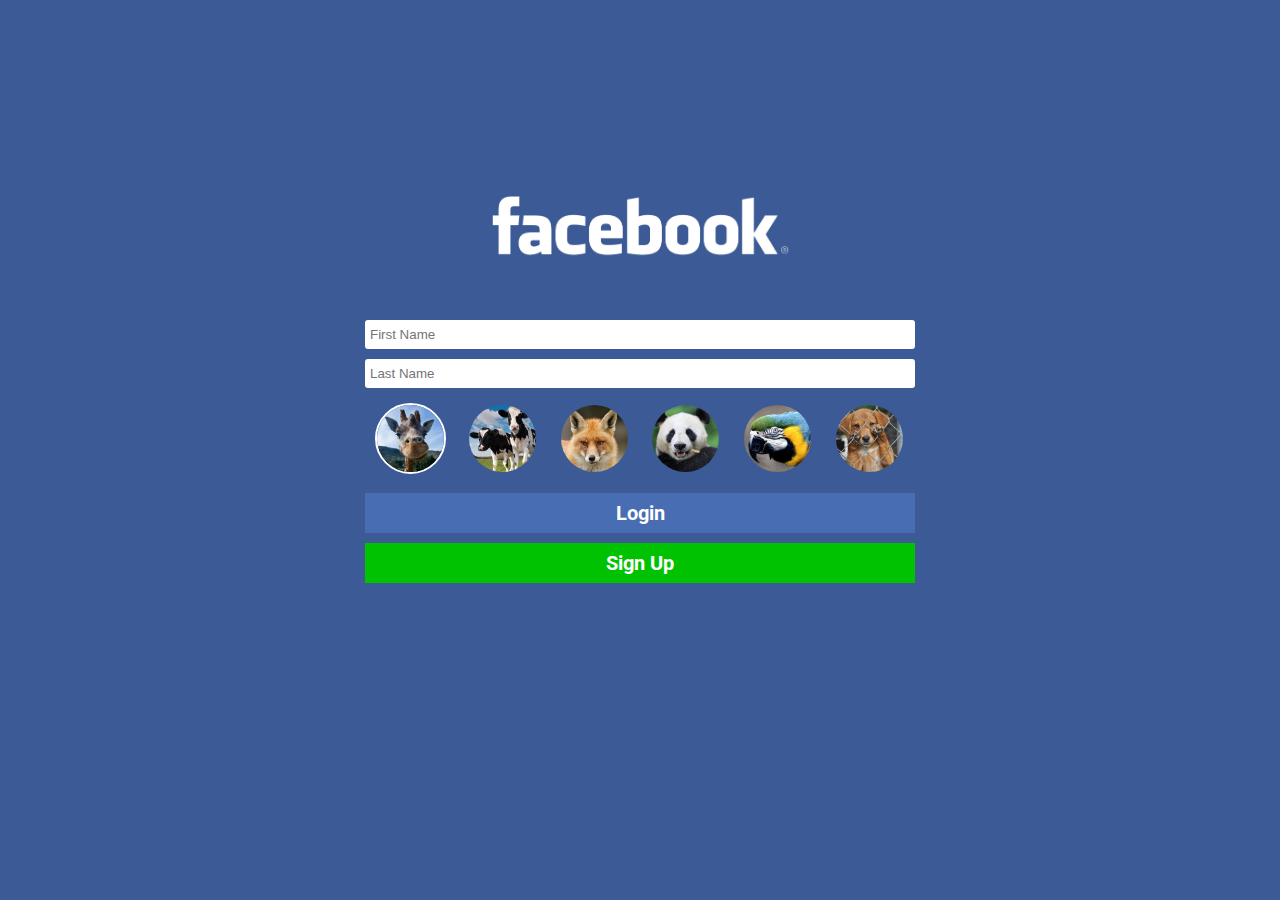
==== commit 64de6774: "New folder for sevices" ====
--- a/index.html
+++ b/index.html
@@ -11,6 +11,8 @@
     <link href="https://fonts.googleapis.com/css?family=Roboto" rel="stylesheet">
     <script src="https://ajax.googleapis.com/ajax/libs/jquery/3.3.1/jquery.min.js"></script>
     <script src="javascript/login/checkLogin.js"></script>
+    <script src="javascript/service/postService.js" type="text/javascript"></script>
+    <script src="javascript/service/userService.js" type="text/javascript"></script>
     <title>Facebook Project</title>
 </head>
 <body>
--- a/css/mainFile.css
+++ b/css/mainFile.css
@@ -1756,6 +1756,17 @@
 }
 
 /* line 1, C:/Users/ASUS ROG/FED/Facebook project/scss/pages/_loginStyle.scss */
+.login-button, .signup-button {
+  padding: 8px;
+  margin: 5px 0px;
+  text-align: center;
+  font-weight: bold;
+  font-size: 20px;
+  color: white;
+  cursor: pointer;
+}
+
+/* line 10, C:/Users/ASUS ROG/FED/Facebook project/scss/pages/_loginStyle.scss */
 .container {
   background-color: #3b5a96;
   width: 100%;
@@ -1763,7 +1774,7 @@
   font-family: 'Roboto', sans-serif;
 }
 
-/* line 7, C:/Users/ASUS ROG/FED/Facebook project/scss/pages/_loginStyle.scss */
+/* line 16, C:/Users/ASUS ROG/FED/Facebook project/scss/pages/_loginStyle.scss */
 .login-container {
   display: flex;
   flex-direction: column;
@@ -1773,7 +1784,7 @@
   top: 35%;
 }
 
-/* line 16, C:/Users/ASUS ROG/FED/Facebook project/scss/pages/_loginStyle.scss */
+/* line 25, C:/Users/ASUS ROG/FED/Facebook project/scss/pages/_loginStyle.scss */
 .facebook-logo {
   position: absolute;
   top: -130px;
@@ -1781,7 +1792,7 @@
   margin: 10px 0;
 }
 
-/* line 22, C:/Users/ASUS ROG/FED/Facebook project/scss/pages/_loginStyle.scss */
+/* line 31, C:/Users/ASUS ROG/FED/Facebook project/scss/pages/_loginStyle.scss */
 .login-box {
   display: flex;
   position: relative;
@@ -1791,7 +1802,7 @@
   flex-direction: column;
 }
 
-/* line 29, C:/Users/ASUS ROG/FED/Facebook project/scss/pages/_loginStyle.scss */
+/* line 38, C:/Users/ASUS ROG/FED/Facebook project/scss/pages/_loginStyle.scss */
 .login-box .login-info {
   height: 23px;
   padding: 3px 5px;
@@ -1800,43 +1811,46 @@
   margin: 5px 0;
 }
 
-/* line 38, C:/Users/ASUS ROG/FED/Facebook project/scss/pages/_loginStyle.scss */
+/* line 47, C:/Users/ASUS ROG/FED/Facebook project/scss/pages/_loginStyle.scss */
 .login-button {
   background-color: #486db3;
-  padding: 8px;
-  margin: 5px 0px;
-  text-align: center;
-  font-weight: bold;
-  font-size: 20px;
-  color: white;
-  cursor: pointer;
-}
-
-/* line 48, C:/Users/ASUS ROG/FED/Facebook project/scss/pages/_loginStyle.scss */
+}
+
+/* line 51, C:/Users/ASUS ROG/FED/Facebook project/scss/pages/_loginStyle.scss */
 .login-button:hover {
-  background-color: #354f82;
-}
-
-/* line 53, C:/Users/ASUS ROG/FED/Facebook project/scss/pages/_loginStyle.scss */
+  background-color: #4466a8;
+}
+
+/* line 57, C:/Users/ASUS ROG/FED/Facebook project/scss/pages/_loginStyle.scss */
+.signup-button {
+  background-color: #01c201;
+}
+
+/* line 61, C:/Users/ASUS ROG/FED/Facebook project/scss/pages/_loginStyle.scss */
+.signup-button:hover {
+  background-color: #01b301;
+}
+
+/* line 65, C:/Users/ASUS ROG/FED/Facebook project/scss/pages/_loginStyle.scss */
 .login-pic-options {
   display: flex;
   justify-content: space-around;
   margin: 10px 0;
 }
 
-/* line 58, C:/Users/ASUS ROG/FED/Facebook project/scss/pages/_loginStyle.scss */
+/* line 70, C:/Users/ASUS ROG/FED/Facebook project/scss/pages/_loginStyle.scss */
 .login-pic-options input[type="radio"] {
   visibility: hidden;
   position: absolute;
 }
 
-/* line 62, C:/Users/ASUS ROG/FED/Facebook project/scss/pages/_loginStyle.scss */
+/* line 74, C:/Users/ASUS ROG/FED/Facebook project/scss/pages/_loginStyle.scss */
 .login-pic-options input[type="radio"]:checked + .pic {
   border: 2px #ffffff solid;
   box-sizing: border-box;
 }
 
-/* line 68, C:/Users/ASUS ROG/FED/Facebook project/scss/pages/_loginStyle.scss */
+/* line 80, C:/Users/ASUS ROG/FED/Facebook project/scss/pages/_loginStyle.scss */
 .login-pic-options .pic {
   height: 71px;
   border: 2px solid transparent;
